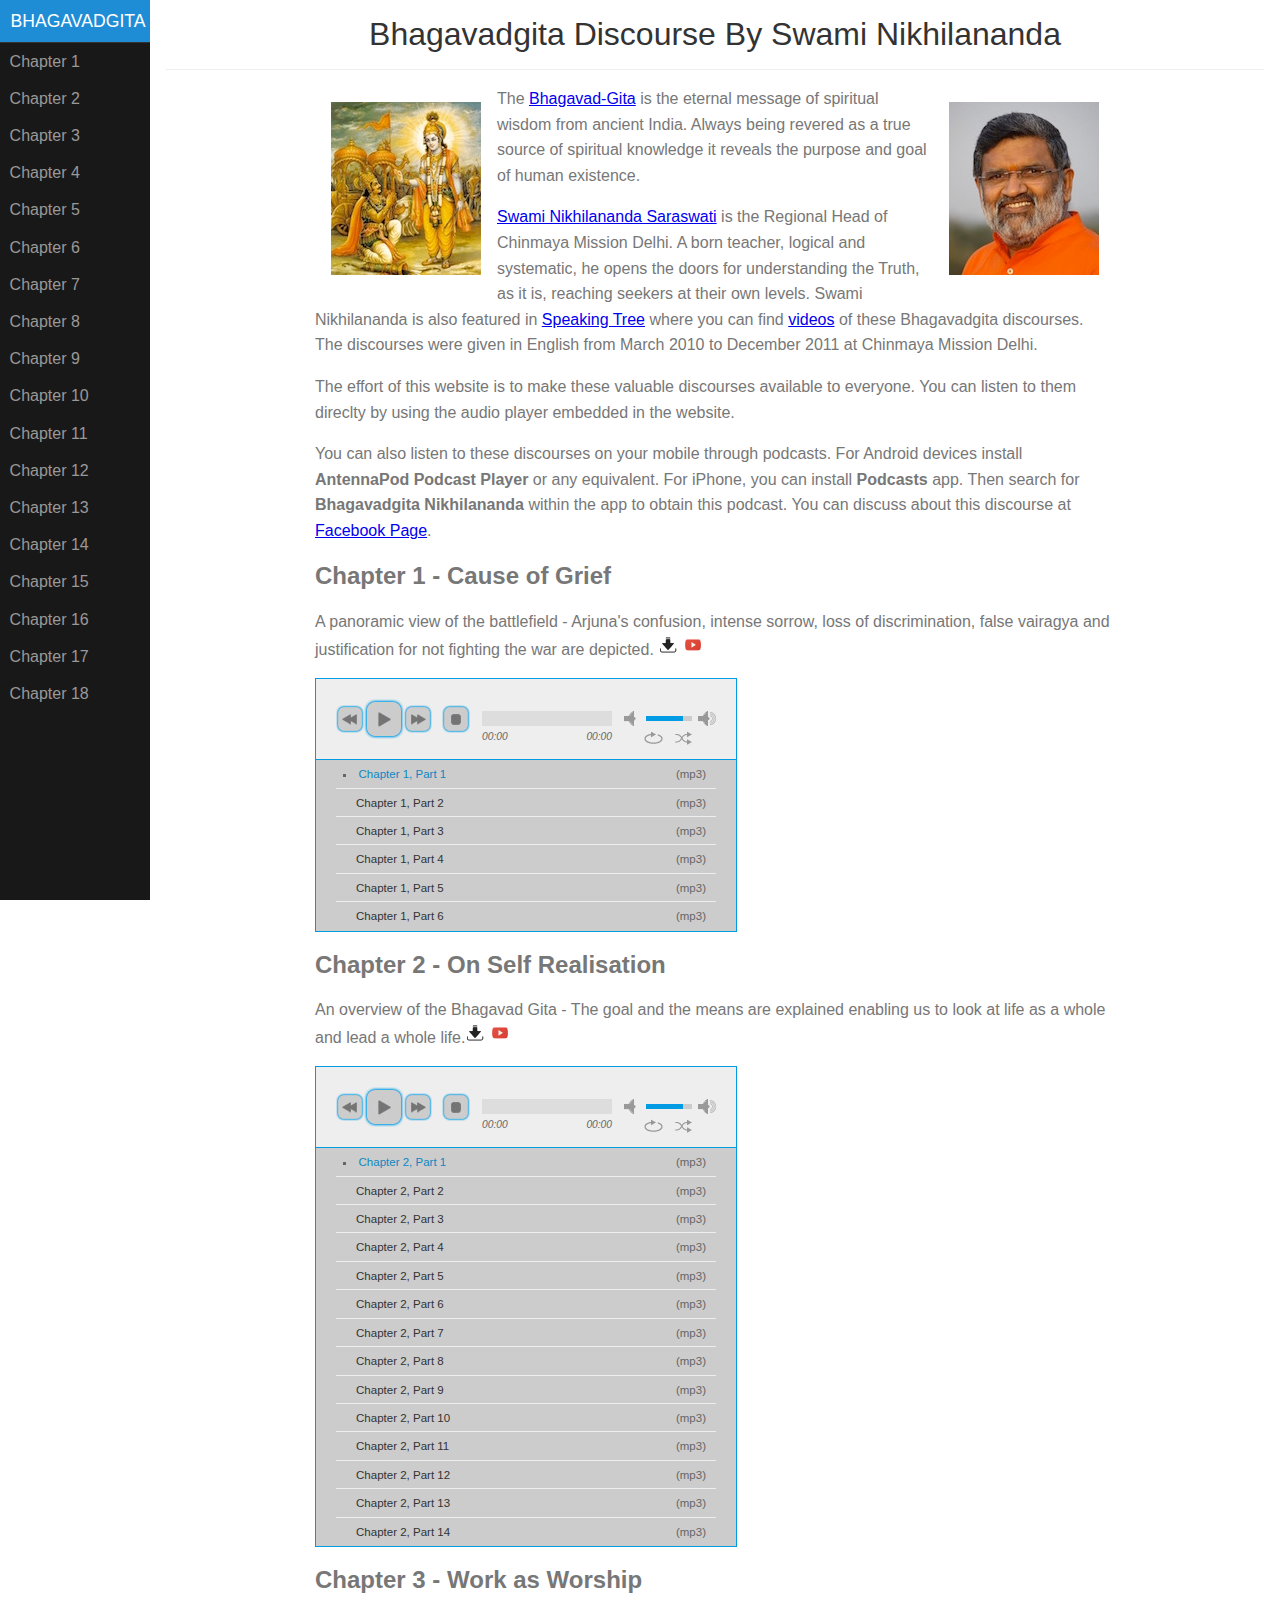
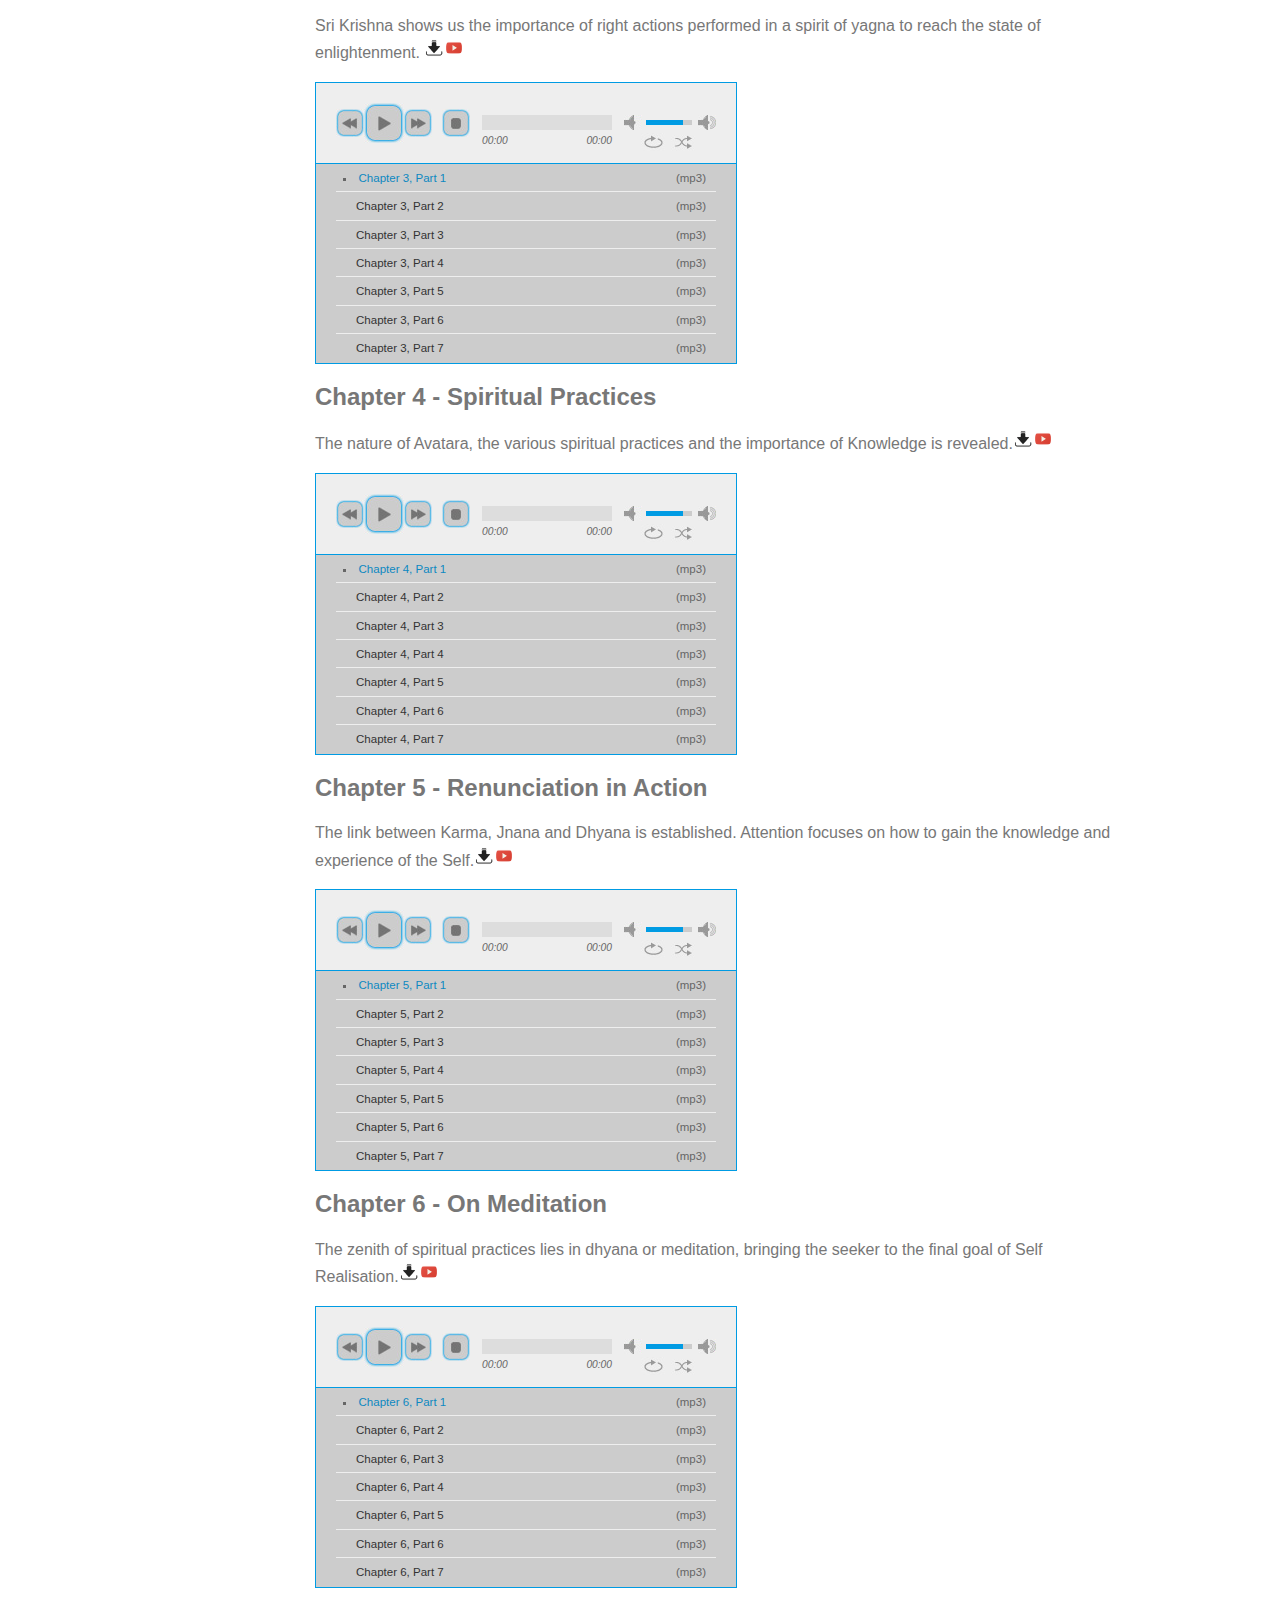
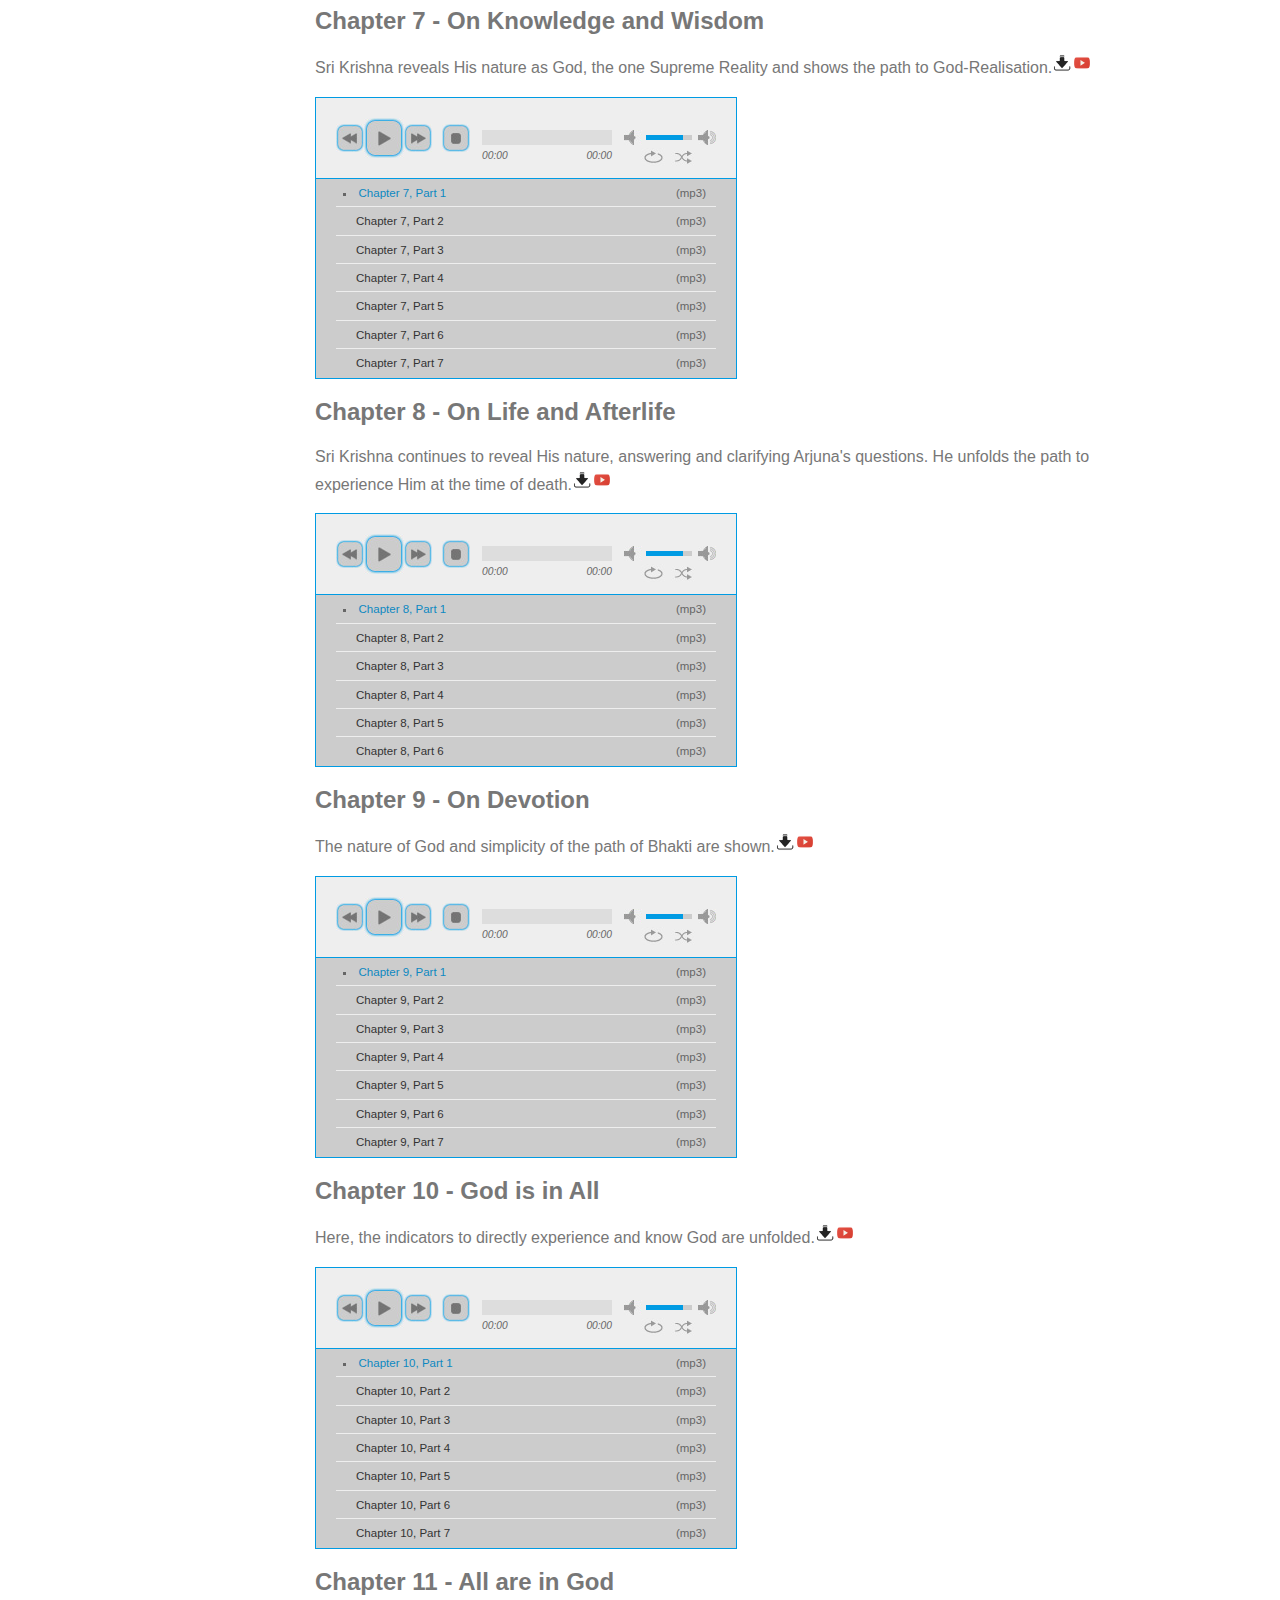
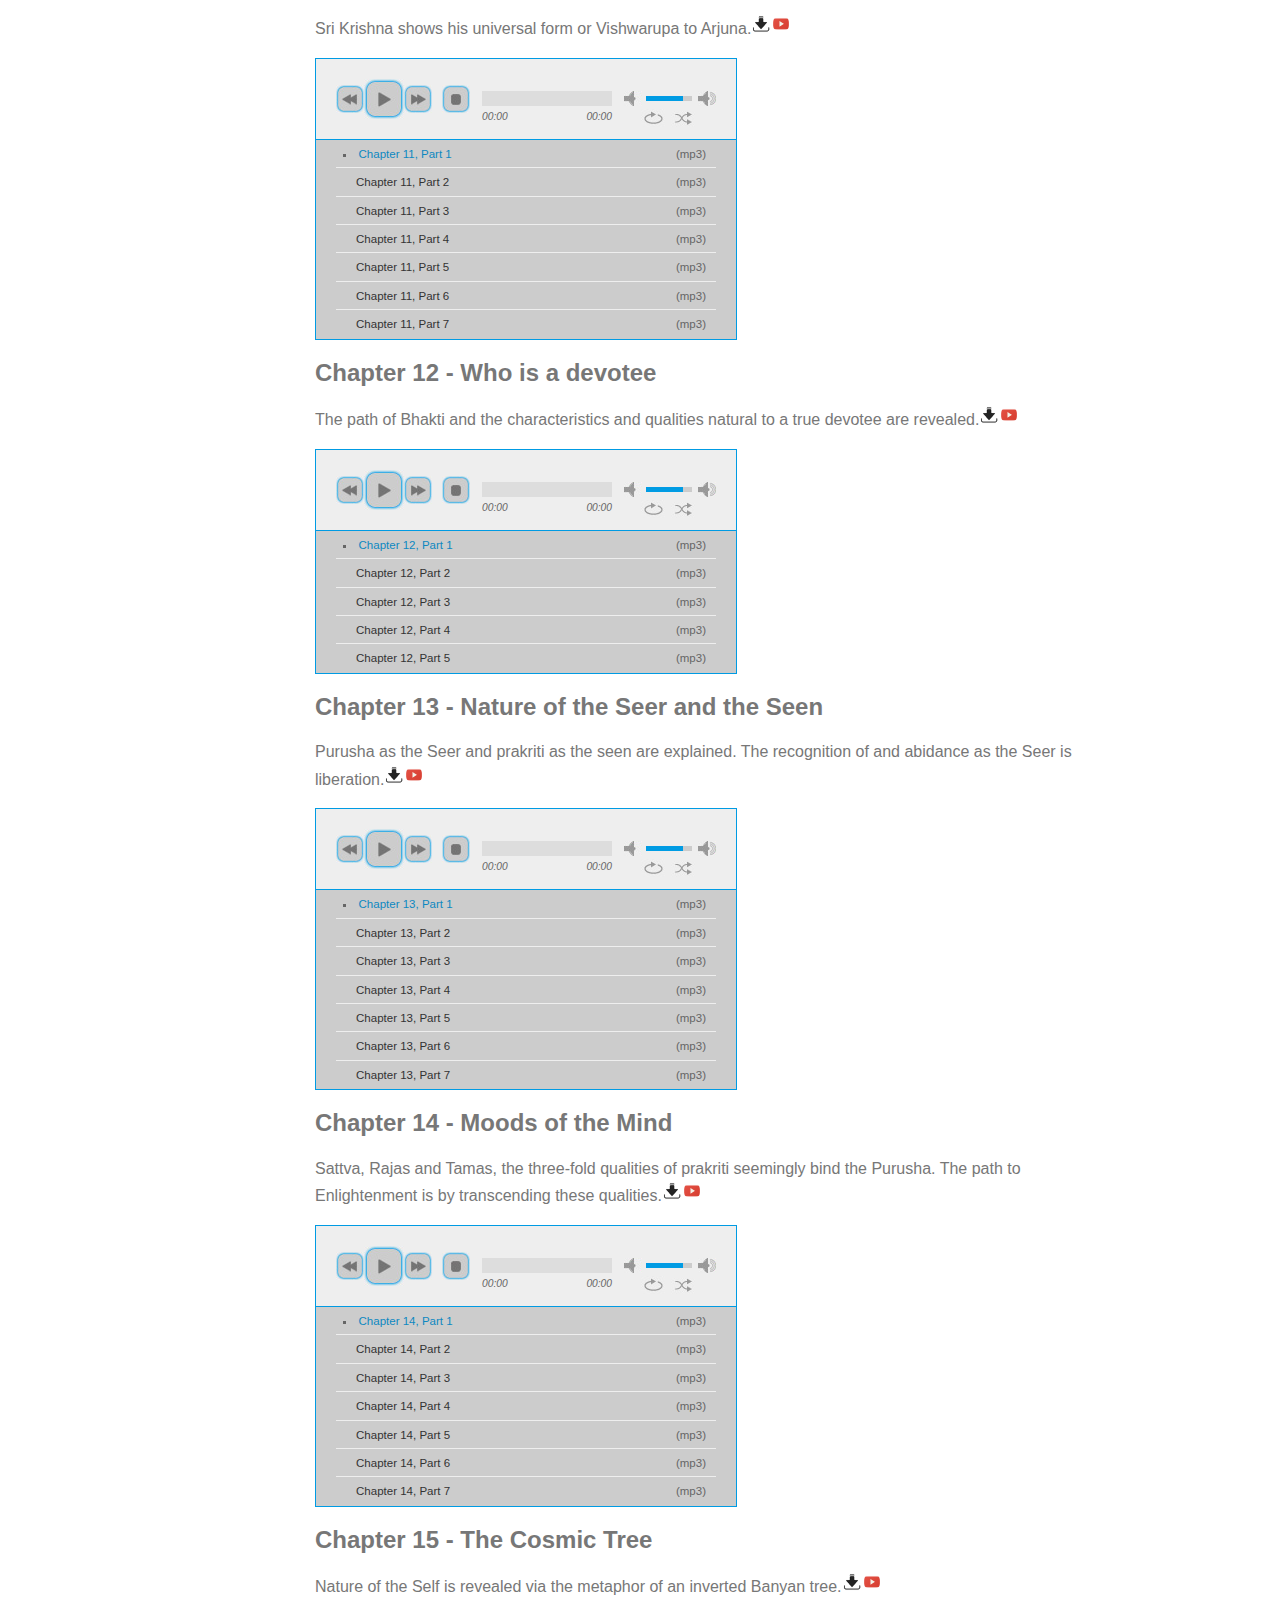
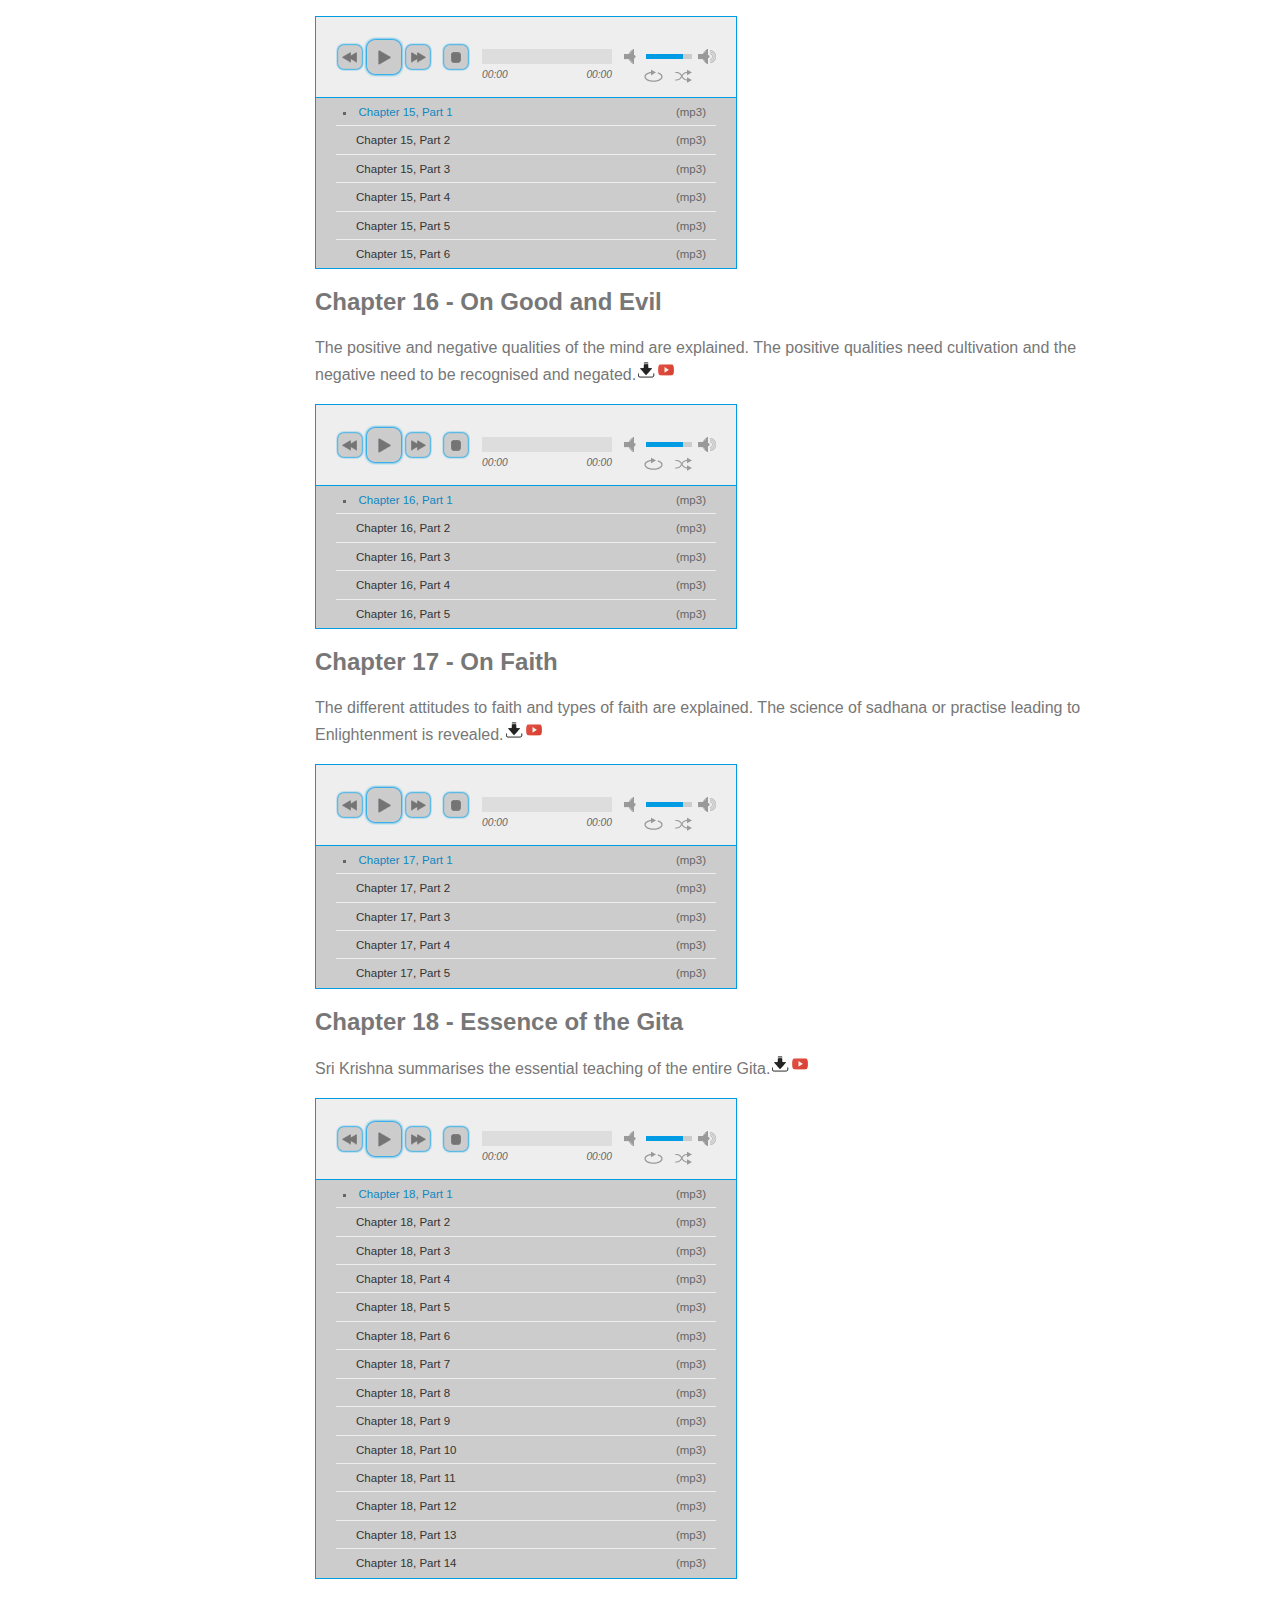
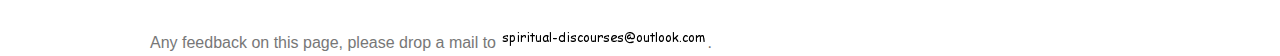
==== bhagavadgita/index.html @ 2cbe2c00 "Inidial commit" ====
<!doctype html>
<html lang="en">
<head>
    <meta charset="utf-8">
    <meta name="viewport" content="width=device-width, initial-scale=1.0">
    <meta name="description" content="Bhagavadgita audio discourses by Swami Nikhilananda.">
    <title>Bhagavadgita Discourse by Swami Nikhilananda</title>
    <link rel="stylesheet" href="/css/pure.min.css"/>
    <link rel="stylesheet" href="/css/style.css"/>
    <link href="/skins/blue.monday/css/jplayer.blue.monday.min.css" rel="stylesheet" type="text/css" />
    <script type="text/javascript" src="/js/jquery.min.js"></script>
    <script type="text/javascript" src="/js/jquery.jplayer.min.js"></script>
    <script type="text/javascript" src="/js/jplayer.playlist.min.js"></script>
    <script type="text/javascript">
        $(document).ready(function() {
            $.getJSON("playlist.json", function(playlists) {
                var playlistControls = $("#playlistControls").html();
                $("div.chapter").each(function() {
                    var id = $(this).attr("id");
                    var temp = $("<div/>");
                    $("<div/>", {
                        "id" : "jquery_jplayer_" + id,
                        "class" : "jp-jplayer"
                    }).appendTo(temp);
                    $("<div/>", {
                        "id" : "jp_container_" + id,
                        "class" : "jp-audio",
                        "role" : "application",
                        "aria-label" : "media player"
                    }).html(playlistControls).appendTo(temp);
                    $(this).append(temp.html());
                    var playerId = "#jquery_jplayer_" + id;
                    var containerId = "#jp_container_" + id;
                    var playlist = playlists[id];

                    new jPlayerPlaylist({
                        jPlayer : playerId,
                        cssSelectorAncestor : containerId
                    }, playlist, {
                        swfPath : "/js",
                        supplied : "mp3",
                        useStateClassSkin: true,
                        autoBlur: false,
                        smoothPlayBar: true,
                        keyEnabled: true,
                        preload : "none"
                    });
                });
            });
        });
    </script>
</head>
<body>
<div id="layout">
    <!-- Menu toggle -->
    <a href="#menu" id="menuLink" class="menu-link">
        <!-- Hamburger icon -->
        <span></span>
    </a>

    <div id="menu">
        <div class="pure-menu">
            <a class="pure-menu-heading" href="#">Bhagavadgita</a>

            <ul class="pure-menu-list">
                <li class="pure-menu-item"><a href="#chapter01" class="pure-menu-link">Chapter 1</a></li>
                <li class="pure-menu-item"><a href="#chapter02" class="pure-menu-link">Chapter 2</a></li>
                <li class="pure-menu-item"><a href="#chapter03" class="pure-menu-link">Chapter 3</a></li>
                <li class="pure-menu-item"><a href="#chapter04" class="pure-menu-link">Chapter 4</a></li>
                <li class="pure-menu-item"><a href="#chapter05" class="pure-menu-link">Chapter 5</a></li>
                <li class="pure-menu-item"><a href="#chapter06" class="pure-menu-link">Chapter 6</a></li>
                <li class="pure-menu-item"><a href="#chapter07" class="pure-menu-link">Chapter 7</a></li>
                <li class="pure-menu-item"><a href="#chapter08" class="pure-menu-link">Chapter 8</a></li>
                <li class="pure-menu-item"><a href="#chapter09" class="pure-menu-link">Chapter 9</a></li>
                <li class="pure-menu-item"><a href="#chapter10" class="pure-menu-link">Chapter 10</a></li>
                <li class="pure-menu-item"><a href="#chapter11" class="pure-menu-link">Chapter 11</a></li>
                <li class="pure-menu-item"><a href="#chapter12" class="pure-menu-link">Chapter 12</a></li>
                <li class="pure-menu-item"><a href="#chapter13" class="pure-menu-link">Chapter 13</a></li>
                <li class="pure-menu-item"><a href="#chapter14" class="pure-menu-link">Chapter 14</a></li>
                <li class="pure-menu-item"><a href="#chapter15" class="pure-menu-link">Chapter 15</a></li>
                <li class="pure-menu-item"><a href="#chapter16" class="pure-menu-link">Chapter 16</a></li>
                <li class="pure-menu-item"><a href="#chapter17" class="pure-menu-link">Chapter 17</a></li>
                <li class="pure-menu-item"><a href="#chapter18" class="pure-menu-link">Chapter 18</a></li>
            </ul>
        </div>
    </div>

    <div id="main">
        <div class="header">
            <h1>Bhagavadgita Discourse By Swami Nikhilananda</h1>
        </div>

        <div class="content">
            <img class="pure-img-responsive img-left" src="bhagavadgita.jpg" alt="Bhagavadgita Image"/>
            <img class="pure-img-responsive img-right" src="swami_nikhilananda.jpg" alt="Bhagavadgita Image"/>

            <p> The  <a href="http://en.wikipedia.org/wiki/Bhagavad_Gita">Bhagavad-Gita</a> is the eternal message of spiritual wisdom from ancient India. Always being revered as a true source of spiritual knowledge it reveals the purpose and goal of human existence.</p>

            <p><a href="http://www.chinmayamissiondelhi.org/acharya.asp">Swami Nikhilananda Saraswati</a> is the Regional Head of Chinmaya Mission Delhi. A born teacher, logical and systematic, he opens the doors for understanding the Truth, as it is, reaching seekers at their own levels. Swami Nikhilananda is also featured in <a href="http://www.speakingtree.in/swami.nikhilananda">Speaking Tree</a> where you can find <a href="http://www.speakingtree.in/swami.nikhilananda/videos">videos</a> of these Bhagavadgita discourses. The discourses were given in English from March 2010 to December 2011 at Chinmaya Mission Delhi.</p>

            <p>The effort of this website is to make these valuable discourses available to everyone. You can listen to them direclty by using the audio player embedded in the website.</p>

            <p>You can also listen to these discourses on your mobile through podcasts. For Android devices install <b>AntennaPod Podcast Player</b> or any equivalent. For iPhone, you can install <b>Podcasts</b> app. Then search for <b>Bhagavadgita Nikhilananda</b> within the app to obtain this podcast. You can discuss about this discourse at <a href="http://www.facebook.com/BhagavadgitaDiscourseBySwamiNikhilananda">Facebook Page</a>.</p>

            <div class="chapter" id="chapter01">
                <h2>Chapter 1 - Cause of Grief</h2>
                <p>
                A panoramic view of the battlefield - Arjuna's confusion, intense sorrow, loss of discrimination, false vairagya and justification for not fighting the war are depicted. <a href="chapter01.xml"><img src="/images/download.png" width="20" height="20" class="download" title="Download" alt="Download"/></a> <a href="http://www.youtube.com/playlist?list=PLIIfJ7lmq82bIEOP_eb7MuRvllgTMp2uC"><img src="/images/play.png" width="20" height="20" class="play" title="Video on YouTube" alt="YouTube"/></a>
                </p>
            </div>

            <div class="chapter"  id="chapter02">
                <h2>Chapter 2 - On Self Realisation</h2>
                <p>
                    An overview of the Bhagavad Gita - The goal and the means are explained enabling us to look at life as a whole and lead a whole life.<a href="chapter02.xml"><img src="/images/download.png" width="20" height="20" class="download" title="Download" alt="Download"/></a> <a href="http://www.youtube.com/watch?v=5cxJSziji0w&list=PLIIfJ7lmq82Z_x5QEoMLwn0skoDt-nreZ"><img src="/images/play.png" width="20" height="20" class="play" title="Video on YouTube" alt="YouTube"/></a>

                </p>
            </div>

            <div class="chapter"  id="chapter03">
                <h2>Chapter 3 - Work as Worship</h2>
                <p>
                    Sri Krishna shows us the importance of right actions performed in a spirit of yagna to reach the state of enlightenment. <a href="chapter03.xml"><img src="/images/download.png" width="20" height="20" class="download" title="Download" alt="Download"/></a><a href="http://www.youtube.com/playlist?list=PLIIfJ7lmq82aCp0qquaoOjWJHJyicc7vw"><img src="/images/play.png" width="20" height="20" class="play" title="Video on YouTube" alt="YouTube"/></a>
                </p>
            </div>

            <div class="chapter" id="chapter04">
                <h2>Chapter 4 - Spiritual Practices</h2>
                <p>
                    The nature of Avatara, the various spiritual practices and the importance of Knowledge is revealed.<a href="chapter04.xml"><img src="/images/download.png" width="20" height="20" class="download" title="Download" alt="Download"/></a><a href="http://www.youtube.com/playlist?list=PLIIfJ7lmq82Z7O3Jnip-EOt4WjkaJyfx9"><img src="/images/play.png" width="20" height="20" class="play" title="Video on YouTube" alt="YouTube"/></a>
                </p>
            </div>

            <div class="chapter" id="chapter05">
            <h2>Chapter 5 - Renunciation in Action</h2>

                <p>
                    The link between Karma, Jnana and Dhyana is established. Attention focuses on how to gain the knowledge and experience of the Self.<a href="chapter05.xml"><img src="/images/download.png" width="20" height="20" class="download" title="Download" alt="Download"/></a><a href="http://www.youtube.com/playlist?list=PLIIfJ7lmq82ZbN4tSEGTOJQhLlNEcFk1_"><img src="/images/play.png" width="20" height="20" class="play" title="Video on YouTube" alt="YouTube"/></a>
                </p>
            </div>

            <div class="chapter" id="chapter06">
            <h2>Chapter 6 - On Meditation</h2>

                <p>
                    The zenith of spiritual practices lies in dhyana or meditation, bringing the seeker to the final goal of Self Realisation.<a href="chapter06.xml"><img src="/images/download.png" width="20" height="20" class="download" title="Download" alt="Download"/></a><a href="http://www.youtube.com/playlist?list=PLIIfJ7lmq82Y6h4Ls_XCcQs6_DYUn7QsK"><img src="/images/play.png" width="20" height="20" class="play" title="Video on YouTube" alt="YouTube"/></a>
                </p>
            </div>

            <div class="chapter" id="chapter07">
            <h2>Chapter 7 - On Knowledge and Wisdom</h2>

                <p>
                    Sri Krishna reveals His nature as God, the one Supreme Reality and shows the path to God-Realisation.<a href="chapter07.xml"><img src="/images/download.png" width="20" height="20" class="download" title="Download" alt="Download"/></a><a href="http://www.youtube.com/playlist?list=PLIIfJ7lmq82adYqSzCF77rPTimkI1A_KU"><img src="/images/play.png" width="20" height="20" class="play" title="Video on YouTube" alt="YouTube"/></a>
                </p>
            </div>

            <div class="chapter" id="chapter08">
            <h2>Chapter 8 - On Life and Afterlife</h2>

                <p>
                    Sri Krishna continues to reveal His nature, answering and clarifying Arjuna's questions. He unfolds the path to experience Him at the time of death.<a href="chapter08.xml"><img src="/images/download.png" width="20" height="20" class="download" title="Download" alt="Download"/></a><a href="http://www.youtube.com/playlist?list=PLIIfJ7lmq82YihzGgCBc1CX7_TYxCyDZz"><img src="/images/play.png" width="20" height="20" class="play" title="Video on YouTube" alt="YouTube"/></a>

                </p>
            </div>

            <div class="chapter" id="chapter09">
            <h2>Chapter 9 - On Devotion</h2>

                <p>
                    The nature of God and simplicity of the path of Bhakti are shown.<a href="chapter09.xml"><img src="/images/download.png" width="20" height="20" class="download" title="Download" alt="Download"/></a><a href="http://www.youtube.com/playlist?list=PLIIfJ7lmq82YUiWKbFteqD7nk-Rqg29LL"><img src="/images/play.png" width="20" height="20" class="play" title="Video on YouTube" alt="YouTube"/></a>

                </p>
            </div>

            <div class="chapter" id="chapter10">
            <h2>Chapter 10 - God is in All</h2>

                <p>
                    Here, the indicators to directly experience and know God are unfolded.<a href="chapter10.xml"><img src="/images/download.png" width="20" height="20" class="download" title="Download" alt="Download"/></a><a href="http://www.youtube.com/playlist?list=PLIIfJ7lmq82Y6t8GbAadjYalziqELRvw_"><img src="/images/play.png" width="20" height="20" class="play" title="Video on YouTube" alt="YouTube"/></a>
                </p>
            </div>
            <div class="chapter" id="chapter11">
            <h2>Chapter 11 - All are in God</h2>

                <p>
                    Sri Krishna shows his universal form or Vishwarupa to Arjuna.<a href="chapter11.xml"><img src="/images/download.png" width="20" height="20" class="download" title="Download" alt="Download"/></a><a href="http://www.youtube.com/playlist?list=PLIIfJ7lmq82ZGlhWZdSwNsa3CDeFR7SBw"><img src="/images/play.png" width="20" height="20" class="play" title="Video on YouTube" alt="YouTube"/></a>
                </p>
            </div>

            <div class="chapter" id="chapter12">
            <h2>Chapter 12 - Who is a devotee</h2>

                <p>
                    The path of Bhakti and the characteristics and qualities natural to a true devotee are revealed.<a href="chapter12.xml"><img src="/images/download.png" width="20" height="20" class="download" title="Download" alt="Download"/></a><a href="http://www.youtube.com/playlist?list=PLIIfJ7lmq82YZJ753000SHmaYpGafVX3l"><img src="/images/play.png" width="20" height="20" class="play" title="Video on YouTube" alt="YouTube"/></a>
                </p>
            </div>

            <div class="chapter" id="chapter13">
            <h2>Chapter 13 - Nature of the Seer and the Seen</h2>

                <p>
                    Purusha as the Seer and prakriti as the seen are explained. The recognition of and abidance as the Seer is liberation.<a href="chapter13.xml"><img src="/images/download.png" width="20" height="20" class="download" title="Download" alt="Download"/></a><a href="http://www.youtube.com/playlist?list=PLIIfJ7lmq82bh93d30zxyGqF1FMSl095d"><img src="/images/play.png" width="20" height="20" class="play" title="Video on YouTube" alt="YouTube"/></a>
                </p>
            </div>

            <div class="chapter" id="chapter14">
            <h2>Chapter 14 - Moods of the Mind</h2>

                <p>
                    Sattva, Rajas and Tamas, the three-fold qualities of prakriti seemingly bind the Purusha. The path to Enlightenment is by transcending these qualities.<a href="chapter14.xml"><img src="/images/download.png" width="20" height="20" class="download" title="Download" alt="Download"/></a><a href="http://www.youtube.com/playlist?list=PLIIfJ7lmq82bW9CCdj5KKTMl61Fzfrm6V"><img src="/images/play.png" width="20" height="20" class="play" title="Video on YouTube" alt="YouTube"/></a>
                </p>
            </div>

            <div class="chapter" id="chapter15">
            <h2>Chapter 15 - The Cosmic Tree</h2>

                <p>
                    Nature of the Self is revealed via the metaphor of an inverted Banyan tree.<a href="chapter15.xml"><img src="/images/download.png" width="20" height="20" class="download" title="Download" alt="Download"/></a><a href="http://www.youtube.com/playlist?list=PLIIfJ7lmq82bnA9fuoRsSgvjSzjH0Ba0R"><img src="/images/play.png" width="20" height="20" class="play" title="Video on YouTube" alt="YouTube"/></a>
                </p>
            </div>

            <div class="chapter" id="chapter16">
            <h2>Chapter 16 - On Good and Evil</h2>

                <p>
                    The positive and negative qualities of the mind are explained. The positive qualities need cultivation and the negative need to be recognised and negated.<a href="chapter16.xml"><img src="/images/download.png" width="20" height="20" class="download" title="Download" alt="Download"/></a><a href="http://www.youtube.com/playlist?list=PLIIfJ7lmq82ZG3SvFIDCWOvISiR7z9Fwp"><img src="/images/play.png" width="20" height="20" class="play" title="Video on YouTube" alt="YouTube"/></a>
                </p>
            </div>

            <div class="chapter" id="chapter17">
            <h2>Chapter 17 - On Faith</h2>

                <p>
                    The different attitudes to faith and types of faith are explained. The science of sadhana or practise leading to Enlightenment is revealed.<a href="chapter17.xml"><img src="/images/download.png" width="20" height="20" class="download" title="Download" alt="Download"/></a><a href="http://www.youtube.com/playlist?list=PLIIfJ7lmq82Yz-Kz0J4v9V9AXo5DHgbLV"><img src="/images/play.png" width="20" height="20" class="play" title="Video on YouTube" alt="YouTube"/></a>
                </p>
            </div>

            <div class="chapter" id="chapter18">
            <h2>Chapter 18 - Essence of the Gita</h2>

                <p>
                    Sri Krishna summarises the essential teaching of the entire Gita.<a href="chapter18.xml"><img src="/images/download.png" width="20" height="20" class="download" title="Download" alt="Download"/></a><a href="http://www.youtube.com/playlist?list=PLIIfJ7lmq82ZEQD4pvCTwT8wSUouVO2EM"><img src="/images/play.png" width="20" height="20" class="play" title="Video on YouTube" alt="YouTube"/></a>
                </p>
            </div>
        </div>
    </div>
    <p style="clear:both;"> Any feedback on this page, please drop a mail to <img src="/images/emailid.png"/>.</p>
</div>
<div id="playlistControls" style="display:none;">
    <div class="jp-type-playlist">
        <div class="jp-gui jp-interface">
            <div class="jp-controls">
                <button class="jp-previous" role="button" tabindex="0">previous</button>
                <button class="jp-play" role="button" tabindex="0">play</button>
                <button class="jp-next" role="button" tabindex="0">next</button>
                <button class="jp-stop" role="button" tabindex="0">stop</button>
            </div>
            <div class="jp-progress">
                <div class="jp-seek-bar">
                    <div class="jp-play-bar"></div>
                </div>
            </div>
            <div class="jp-volume-controls">
                <button class="jp-mute" role="button" tabindex="0">mute</button>
                <button class="jp-volume-max" role="button" tabindex="0">max volume</button>
                <div class="jp-volume-bar">
                    <div class="jp-volume-bar-value"></div>
                </div>
            </div>
            <div class="jp-time-holder">
                <div class="jp-current-time" role="timer" aria-label="time">&nbsp;</div>
                <div class="jp-duration" role="timer" aria-label="duration">&nbsp;</div>
            </div>
            <div class="jp-toggles">
                <button class="jp-repeat" role="button" tabindex="0">repeat</button>
                <button class="jp-shuffle" role="button" tabindex="0">shuffle</button>
            </div>
        </div>
        <div class="jp-playlist">
            <ul>
                <li>&nbsp;</li>
            </ul>
        </div>
        <div class="jp-no-solution">
            <span>Update Required</span>
            To play the media you will need to either update your browser to a recent version or update your <a href="http://get.adobe.com/flashplayer/" target="_blank">Flash plugin</a>.
        </div>
    </div>
</div>

<script type="text/javascript">
    var _gaq = _gaq || [];
    _gaq.push(['_setAccount', 'UA-40488171-1']);
    _gaq.push(['_trackPageview']);

    (function() {
        var ga = document.createElement('script');
        ga.type = 'text/javascript';
        ga.async = true;
        ga.src = ('https:' == document.location.protocol ? 'https://ssl' : 'http://www') + '.google-analytics.com/ga.js';
        var s = document.getElementsByTagName('script')[0];
        s.parentNode.insertBefore(ga, s);
    })();

</script>
<script src="/js/ui.js"></script>
</body>
</html>
---- css/pure.min.css ----
/*!
Pure v0.6.0
Copyright 2014 Yahoo! Inc. All rights reserved.
Licensed under the BSD License.
https://github.com/yahoo/pure/blob/master/LICENSE.md
*/
/*!
normalize.css v^3.0 | MIT License | git.io/normalize
Copyright (c) Nicolas Gallagher and Jonathan Neal
*/
/*! normalize.css v3.0.2 | MIT License | git.io/normalize */html{font-family:sans-serif;-ms-text-size-adjust:100%;-webkit-text-size-adjust:100%}body{margin:0}article,aside,details,figcaption,figure,footer,header,hgroup,main,menu,nav,section,summary{display:block}audio,canvas,progress,video{display:inline-block;vertical-align:baseline}audio:not([controls]){display:none;height:0}[hidden],template{display:none}a{background-color:transparent}a:active,a:hover{outline:0}abbr[title]{border-bottom:1px dotted}b,strong{font-weight:700}dfn{font-style:italic}h1{font-size:2em;margin:.67em 0}mark{background:#ff0;color:#000}small{font-size:80%}sub,sup{font-size:75%;line-height:0;position:relative;vertical-align:baseline}sup{top:-.5em}sub{bottom:-.25em}img{border:0}svg:not(:root){overflow:hidden}figure{margin:1em 40px}hr{-moz-box-sizing:content-box;box-sizing:content-box;height:0}pre{overflow:auto}code,kbd,pre,samp{font-family:monospace,monospace;font-size:1em}button,input,optgroup,select,textarea{color:inherit;font:inherit;margin:0}button{overflow:visible}button,select{text-transform:none}button,html input[type=button],input[type=reset],input[type=submit]{-webkit-appearance:button;cursor:pointer}button[disabled],html input[disabled]{cursor:default}button::-moz-focus-inner,input::-moz-focus-inner{border:0;padding:0}input{line-height:normal}input[type=checkbox],input[type=radio]{box-sizing:border-box;padding:0}input[type=number]::-webkit-inner-spin-button,input[type=number]::-webkit-outer-spin-button{height:auto}input[type=search]{-webkit-appearance:textfield;-moz-box-sizing:content-box;-webkit-box-sizing:content-box;box-sizing:content-box}input[type=search]::-webkit-search-cancel-button,input[type=search]::-webkit-search-decoration{-webkit-appearance:none}fieldset{border:1px solid silver;margin:0 2px;padding:.35em .625em .75em}legend{border:0;padding:0}textarea{overflow:auto}optgroup{font-weight:700}table{border-collapse:collapse;border-spacing:0}td,th{padding:0}.hidden,[hidden]{display:none!important}.pure-img{max-width:100%;height:auto;display:block}.pure-g{letter-spacing:-.31em;*letter-spacing:normal;*word-spacing:-.43em;text-rendering:optimizespeed;font-family:FreeSans,Arimo,"Droid Sans",Helvetica,Arial,sans-serif;display:-webkit-flex;-webkit-flex-flow:row wrap;display:-ms-flexbox;-ms-flex-flow:row wrap;-ms-align-content:flex-start;-webkit-align-content:flex-start;align-content:flex-start}.opera-only :-o-prefocus,.pure-g{word-spacing:-.43em}.pure-u{display:inline-block;*display:inline;zoom:1;letter-spacing:normal;word-spacing:normal;vertical-align:top;text-rendering:auto}.pure-g [class *="pure-u"]{font-family:sans-serif}.pure-u-1,.pure-u-1-1,.pure-u-1-2,.pure-u-1-3,.pure-u-2-3,.pure-u-1-4,.pure-u-3-4,.pure-u-1-5,.pure-u-2-5,.pure-u-3-5,.pure-u-4-5,.pure-u-5-5,.pure-u-1-6,.pure-u-5-6,.pure-u-1-8,.pure-u-3-8,.pure-u-5-8,.pure-u-7-8,.pure-u-1-12,.pure-u-5-12,.pure-u-7-12,.pure-u-11-12,.pure-u-1-24,.pure-u-2-24,.pure-u-3-24,.pure-u-4-24,.pure-u-5-24,.pure-u-6-24,.pure-u-7-24,.pure-u-8-24,.pure-u-9-24,.pure-u-10-24,.pure-u-11-24,.pure-u-12-24,.pure-u-13-24,.pure-u-14-24,.pure-u-15-24,.pure-u-16-24,.pure-u-17-24,.pure-u-18-24,.pure-u-19-24,.pure-u-20-24,.pure-u-21-24,.pure-u-22-24,.pure-u-23-24,.pure-u-24-24{display:inline-block;*display:inline;zoom:1;letter-spacing:normal;word-spacing:normal;vertical-align:top;text-rendering:auto}.pure-u-1-24{width:4.1667%;*width:4.1357%}.pure-u-1-12,.pure-u-2-24{width:8.3333%;*width:8.3023%}.pure-u-1-8,.pure-u-3-24{width:12.5%;*width:12.469%}.pure-u-1-6,.pure-u-4-24{width:16.6667%;*width:16.6357%}.pure-u-1-5{width:20%;*width:19.969%}.pure-u-5-24{width:20.8333%;*width:20.8023%}.pure-u-1-4,.pure-u-6-24{width:25%;*width:24.969%}.pure-u-7-24{width:29.1667%;*width:29.1357%}.pure-u-1-3,.pure-u-8-24{width:33.3333%;*width:33.3023%}.pure-u-3-8,.pure-u-9-24{width:37.5%;*width:37.469%}.pure-u-2-5{width:40%;*width:39.969%}.pure-u-5-12,.pure-u-10-24{width:41.6667%;*width:41.6357%}.pure-u-11-24{width:45.8333%;*width:45.8023%}.pure-u-1-2,.pure-u-12-24{width:50%;*width:49.969%}.pure-u-13-24{width:54.1667%;*width:54.1357%}.pure-u-7-12,.pure-u-14-24{width:58.3333%;*width:58.3023%}.pure-u-3-5{width:60%;*width:59.969%}.pure-u-5-8,.pure-u-15-24{width:62.5%;*width:62.469%}.pure-u-2-3,.pure-u-16-24{width:66.6667%;*width:66.6357%}.pure-u-17-24{width:70.8333%;*width:70.8023%}.pure-u-3-4,.pure-u-18-24{width:75%;*width:74.969%}.pure-u-19-24{width:79.1667%;*width:79.1357%}.pure-u-4-5{width:80%;*width:79.969%}.pure-u-5-6,.pure-u-20-24{width:83.3333%;*width:83.3023%}.pure-u-7-8,.pure-u-21-24{width:87.5%;*width:87.469%}.pure-u-11-12,.pure-u-22-24{width:91.6667%;*width:91.6357%}.pure-u-23-24{width:95.8333%;*width:95.8023%}.pure-u-1,.pure-u-1-1,.pure-u-5-5,.pure-u-24-24{width:100%}.pure-button{display:inline-block;zoom:1;line-height:normal;white-space:nowrap;vertical-align:middle;text-align:center;cursor:pointer;-webkit-user-drag:none;-webkit-user-select:none;-moz-user-select:none;-ms-user-select:none;user-select:none;-webkit-box-sizing:border-box;-moz-box-sizing:border-box;box-sizing:border-box}.pure-button::-moz-focus-inner{padding:0;border:0}.pure-button{font-family:inherit;font-size:100%;padding:.5em 1em;color:#444;color:rgba(0,0,0,.8);border:1px solid #999;border:0 rgba(0,0,0,0);background-color:#E6E6E6;text-decoration:none;border-radius:2px}.pure-button-hover,.pure-button:hover,.pure-button:focus{filter:progid:DXImageTransform.Microsoft.gradient(startColorstr='#00000000', endColorstr='#1a000000', GradientType=0);background-image:-webkit-gradient(linear,0 0,0 100%,from(transparent),color-stop(40%,rgba(0,0,0,.05)),to(rgba(0,0,0,.1)));background-image:-webkit-linear-gradient(transparent,rgba(0,0,0,.05) 40%,rgba(0,0,0,.1));background-image:-moz-linear-gradient(top,rgba(0,0,0,.05) 0,rgba(0,0,0,.1));background-image:-o-linear-gradient(transparent,rgba(0,0,0,.05) 40%,rgba(0,0,0,.1));background-image:linear-gradient(transparent,rgba(0,0,0,.05) 40%,rgba(0,0,0,.1))}.pure-button:focus{outline:0}.pure-button-active,.pure-button:active{box-shadow:0 0 0 1px rgba(0,0,0,.15) inset,0 0 6px rgba(0,0,0,.2) inset;border-color:#000\9}.pure-button[disabled],.pure-button-disabled,.pure-button-disabled:hover,.pure-button-disabled:focus,.pure-button-disabled:active{border:0;background-image:none;filter:progid:DXImageTransform.Microsoft.gradient(enabled=false);filter:alpha(opacity=40);-khtml-opacity:.4;-moz-opacity:.4;opacity:.4;cursor:not-allowed;box-shadow:none}.pure-button-hidden{display:none}.pure-button::-moz-focus-inner{padding:0;border:0}.pure-button-primary,.pure-button-selected,a.pure-button-primary,a.pure-button-selected{background-color:#0078e7;color:#fff}.pure-form input[type=text],.pure-form input[type=password],.pure-form input[type=email],.pure-form input[type=url],.pure-form input[type=date],.pure-form input[type=month],.pure-form input[type=time],.pure-form input[type=datetime],.pure-form input[type=datetime-local],.pure-form input[type=week],.pure-form input[type=number],.pure-form input[type=search],.pure-form input[type=tel],.pure-form input[type=color],.pure-form select,.pure-form textarea{padding:.5em .6em;display:inline-block;border:1px solid #ccc;box-shadow:inset 0 1px 3px #ddd;border-radius:4px;vertical-align:middle;-webkit-box-sizing:border-box;-moz-box-sizing:border-box;box-sizing:border-box}.pure-form input:not([type]){padding:.5em .6em;display:inline-block;border:1px solid #ccc;box-shadow:inset 0 1px 3px #ddd;border-radius:4px;-webkit-box-sizing:border-box;-moz-box-sizing:border-box;box-sizing:border-box}.pure-form input[type=color]{padding:.2em .5em}.pure-form input[type=text]:focus,.pure-form input[type=password]:focus,.pure-form input[type=email]:focus,.pure-form input[type=url]:focus,.pure-form input[type=date]:focus,.pure-form input[type=month]:focus,.pure-form input[type=time]:focus,.pure-form input[type=datetime]:focus,.pure-form input[type=datetime-local]:focus,.pure-form input[type=week]:focus,.pure-form input[type=number]:focus,.pure-form input[type=search]:focus,.pure-form input[type=tel]:focus,.pure-form input[type=color]:focus,.pure-form select:focus,.pure-form textarea:focus{outline:0;border-color:#129FEA}.pure-form input:not([type]):focus{outline:0;border-color:#129FEA}.pure-form input[type=file]:focus,.pure-form input[type=radio]:focus,.pure-form input[type=checkbox]:focus{outline:thin solid #129FEA;outline:1px auto #129FEA}.pure-form .pure-checkbox,.pure-form .pure-radio{margin:.5em 0;display:block}.pure-form input[type=text][disabled],.pure-form input[type=password][disabled],.pure-form input[type=email][disabled],.pure-form input[type=url][disabled],.pure-form input[type=date][disabled],.pure-form input[type=month][disabled],.pure-form input[type=time][disabled],.pure-form input[type=datetime][disabled],.pure-form input[type=datetime-local][disabled],.pure-form input[type=week][disabled],.pure-form input[type=number][disabled],.pure-form input[type=search][disabled],.pure-form input[type=tel][disabled],.pure-form input[type=color][disabled],.pure-form select[disabled],.pure-form textarea[disabled]{cursor:not-allowed;background-color:#eaeded;color:#cad2d3}.pure-form input:not([type])[disabled]{cursor:not-allowed;background-color:#eaeded;color:#cad2d3}.pure-form input[readonly],.pure-form select[readonly],.pure-form textarea[readonly]{background-color:#eee;color:#777;border-color:#ccc}.pure-form input:focus:invalid,.pure-form textarea:focus:invalid,.pure-form select:focus:invalid{color:#b94a48;border-color:#e9322d}.pure-form input[type=file]:focus:invalid:focus,.pure-form input[type=radio]:focus:invalid:focus,.pure-form input[type=checkbox]:focus:invalid:focus{outline-color:#e9322d}.pure-form select{height:2.25em;border:1px solid #ccc;background-color:#fff}.pure-form select[multiple]{height:auto}.pure-form label{margin:.5em 0 .2em}.pure-form fieldset{margin:0;padding:.35em 0 .75em;border:0}.pure-form legend{display:block;width:100%;padding:.3em 0;margin-bottom:.3em;color:#333;border-bottom:1px solid #e5e5e5}.pure-form-stacked input[type=text],.pure-form-stacked input[type=password],.pure-form-stacked input[type=email],.pure-form-stacked input[type=url],.pure-form-stacked input[type=date],.pure-form-stacked input[type=month],.pure-form-stacked input[type=time],.pure-form-stacked input[type=datetime],.pure-form-stacked input[type=datetime-local],.pure-form-stacked input[type=week],.pure-form-stacked input[type=number],.pure-form-stacked input[type=search],.pure-form-stacked input[type=tel],.pure-form-stacked input[type=color],.pure-form-stacked input[type=file],.pure-form-stacked select,.pure-form-stacked label,.pure-form-stacked textarea{display:block;margin:.25em 0}.pure-form-stacked input:not([type]){display:block;margin:.25em 0}.pure-form-aligned input,.pure-form-aligned textarea,.pure-form-aligned select,.pure-form-aligned .pure-help-inline,.pure-form-message-inline{display:inline-block;*display:inline;*zoom:1;vertical-align:middle}.pure-form-aligned textarea{vertical-align:top}.pure-form-aligned .pure-control-group{margin-bottom:.5em}.pure-form-aligned .pure-control-group label{text-align:right;display:inline-block;vertical-align:middle;width:10em;margin:0 1em 0 0}.pure-form-aligned .pure-controls{margin:1.5em 0 0 11em}.pure-form input.pure-input-rounded,.pure-form .pure-input-rounded{border-radius:2em;padding:.5em 1em}.pure-form .pure-group fieldset{margin-bottom:10px}.pure-form .pure-group input,.pure-form .pure-group textarea{display:block;padding:10px;margin:0 0 -1px;border-radius:0;position:relative;top:-1px}.pure-form .pure-group input:focus,.pure-form .pure-group textarea:focus{z-index:3}.pure-form .pure-group input:first-child,.pure-form .pure-group textarea:first-child{top:1px;border-radius:4px 4px 0 0;margin:0}.pure-form .pure-group input:first-child:last-child,.pure-form .pure-group textarea:first-child:last-child{top:1px;border-radius:4px;margin:0}.pure-form .pure-group input:last-child,.pure-form .pure-group textarea:last-child{top:-2px;border-radius:0 0 4px 4px;margin:0}.pure-form .pure-group button{margin:.35em 0}.pure-form .pure-input-1{width:100%}.pure-form .pure-input-2-3{width:66%}.pure-form .pure-input-1-2{width:50%}.pure-form .pure-input-1-3{width:33%}.pure-form .pure-input-1-4{width:25%}.pure-form .pure-help-inline,.pure-form-message-inline{display:inline-block;padding-left:.3em;color:#666;vertical-align:middle;font-size:.875em}.pure-form-message{display:block;color:#666;font-size:.875em}@media only screen and (max-width :480px){.pure-form button[type=submit]{margin:.7em 0 0}.pure-form input:not([type]),.pure-form input[type=text],.pure-form input[type=password],.pure-form input[type=email],.pure-form input[type=url],.pure-form input[type=date],.pure-form input[type=month],.pure-form input[type=time],.pure-form input[type=datetime],.pure-form input[type=datetime-local],.pure-form input[type=week],.pure-form input[type=number],.pure-form input[type=search],.pure-form input[type=tel],.pure-form input[type=color],.pure-form label{margin-bottom:.3em;display:block}.pure-group input:not([type]),.pure-group input[type=text],.pure-group input[type=password],.pure-group input[type=email],.pure-group input[type=url],.pure-group input[type=date],.pure-group input[type=month],.pure-group input[type=time],.pure-group input[type=datetime],.pure-group input[type=datetime-local],.pure-group input[type=week],.pure-group input[type=number],.pure-group input[type=search],.pure-group input[type=tel],.pure-group input[type=color]{margin-bottom:0}.pure-form-aligned .pure-control-group label{margin-bottom:.3em;text-align:left;display:block;width:100%}.pure-form-aligned .pure-controls{margin:1.5em 0 0}.pure-form .pure-help-inline,.pure-form-message-inline,.pure-form-message{display:block;font-size:.75em;padding:.2em 0 .8em}}.pure-menu{-webkit-box-sizing:border-box;-moz-box-sizing:border-box;box-sizing:border-box}.pure-menu-fixed{position:fixed;left:0;top:0;z-index:3}.pure-menu-list,.pure-menu-item{position:relative}.pure-menu-list{list-style:none;margin:0;padding:0}.pure-menu-item{padding:0;margin:0;height:100%}.pure-menu-link,.pure-menu-heading{display:block;text-decoration:none;white-space:nowrap}.pure-menu-horizontal{width:100%;white-space:nowrap}.pure-menu-horizontal .pure-menu-list{display:inline-block}.pure-menu-horizontal .pure-menu-item,.pure-menu-horizontal .pure-menu-heading,.pure-menu-horizontal .pure-menu-separator{display:inline-block;*display:inline;zoom:1;vertical-align:middle}.pure-menu-item .pure-menu-item{display:block}.pure-menu-children{display:none;position:absolute;left:100%;top:0;margin:0;padding:0;z-index:3}.pure-menu-horizontal .pure-menu-children{left:0;top:auto;width:inherit}.pure-menu-allow-hover:hover>.pure-menu-children,.pure-menu-active>.pure-menu-children{display:block;position:absolute}.pure-menu-has-children>.pure-menu-link:after{padding-left:.5em;content:"\25B8";font-size:small}.pure-menu-horizontal .pure-menu-has-children>.pure-menu-link:after{content:"\25BE"}.pure-menu-scrollable{overflow-y:scroll;overflow-x:hidden}.pure-menu-scrollable .pure-menu-list{display:block}.pure-menu-horizontal.pure-menu-scrollable .pure-menu-list{display:inline-block}.pure-menu-horizontal.pure-menu-scrollable{white-space:nowrap;overflow-y:hidden;overflow-x:auto;-ms-overflow-style:none;-webkit-overflow-scrolling:touch;padding:.5em 0}.pure-menu-horizontal.pure-menu-scrollable::-webkit-scrollbar{display:none}.pure-menu-separator{background-color:#ccc;height:1px;margin:.3em 0}.pure-menu-horizontal .pure-menu-separator{width:1px;height:1.3em;margin:0 .3em}.pure-menu-heading{text-transform:uppercase;color:#565d64}.pure-menu-link{color:#777}.pure-menu-children{background-color:#fff}.pure-menu-link,.pure-menu-disabled,.pure-menu-heading{padding:.5em 1em}.pure-menu-disabled{opacity:.5}.pure-menu-disabled .pure-menu-link:hover{background-color:transparent}.pure-menu-active>.pure-menu-link,.pure-menu-link:hover,.pure-menu-link:focus{background-color:#eee}.pure-menu-selected .pure-menu-link,.pure-menu-selected .pure-menu-link:visited{color:#000}.pure-table{border-collapse:collapse;border-spacing:0;empty-cells:show;border:1px solid #cbcbcb}.pure-table caption{color:#000;font:italic 85%/1 arial,sans-serif;padding:1em 0;text-align:center}.pure-table td,.pure-table th{border-left:1px solid #cbcbcb;border-width:0 0 0 1px;font-size:inherit;margin:0;overflow:visible;padding:.5em 1em}.pure-table td:first-child,.pure-table th:first-child{border-left-width:0}.pure-table thead{background-color:#e0e0e0;color:#000;text-align:left;vertical-align:bottom}.pure-table td{background-color:transparent}.pure-table-odd td{background-color:#f2f2f2}.pure-table-striped tr:nth-child(2n-1) td{background-color:#f2f2f2}.pure-table-bordered td{border-bottom:1px solid #cbcbcb}.pure-table-bordered tbody>tr:last-child>td{border-bottom-width:0}.pure-table-horizontal td,.pure-table-horizontal th{border-width:0 0 1px;border-bottom:1px solid #cbcbcb}.pure-table-horizontal tbody>tr:last-child>td{border-bottom-width:0}
---- css/style.css ----
body {
    color: #777;
}


.pure-img-responsive {
    max-width: 100%;
    height: auto;
}

/*
Add transition to containers so they can push in and out.
*/
#layout,
#menu,
.menu-link {
    -webkit-transition: all 0.2s ease-out;
    -moz-transition: all 0.2s ease-out;
    -ms-transition: all 0.2s ease-out;
    -o-transition: all 0.2s ease-out;
    transition: all 0.2s ease-out;
}

/*
This is the parent `<div>` that contains the menu and the content area.
*/
#layout {
    position: relative;
    padding-left: 0;
}
    #layout.active #menu {
        left: 150px;
        width: 150px;
    }

    #layout.active .menu-link {
        left: 150px;
    }
/*
The content `<div>` is where all your content goes.
*/
.content {
    margin: 0 auto;
    padding: 0 2em;
    max-width: 800px;
    margin-bottom: 50px;
    line-height: 1.6em;
}

.header {
     color: #333;
     text-align: center;
     border-bottom: 1px solid #eee;
     margin: 1em;
 }
 .header h1 {
    font-size: 200%;
    font-weight: 100;
    margin: 0.5em;
}

img.img-left{
    float:left;
    padding: 1em;
}
img.img-right{
    float: right;
    padding: 1em;
}
.content-subhead {
    margin: 50px 0 20px 0;
    font-weight: 300;
    color: #888;
}



/*
The `#menu` `<div>` is the parent `<div>` that contains the `.pure-menu` that
appears on the left side of the page.
*/

#menu {
    margin-left: -150px; /* "#menu" width */
    width: 150px;
    position: fixed;
    top: 0;
    left: 0;
    bottom: 0;
    z-index: 1000; /* so the menu or its navicon stays above all content */
    background: #191818;
    overflow-y: auto;
    -webkit-overflow-scrolling: touch;
}
    /*
    All anchors inside the menu should be styled like this.
    */
    #menu a {
        color: #999;
        border: none;
        padding: 0.6em 0 0.6em 0.6em;
    }

    /*
    Remove all background/borders, since we are applying them to #menu.
    */
     #menu .pure-menu,
     #menu .pure-menu ul {
        border: none;
        background: transparent;
    }

    /*
    Add that light border to separate items into groups.
    */
    #menu .pure-menu ul,
    #menu .pure-menu .menu-item-divided {
        border-top: 1px solid #333;
    }
        /*
        Change color of the anchor links on hover/focus.
        */
        #menu .pure-menu li a:hover,
        #menu .pure-menu li a:focus {
            background: #333;
        }

    /*
    This styles the selected menu item `<li>`.
    */
    #menu .pure-menu-selected,
    #menu .pure-menu-heading {
        background: #1f8dd6;
    }
        /*
        This styles a link within a selected menu item `<li>`.
        */
        #menu .pure-menu-selected a {
            color: #fff;
        }

    /*
    This styles the menu heading.
    */
    #menu .pure-menu-heading {
        font-size: 110%;
        color: #fff;
        margin: 0;
    }

/* -- Dynamic Button For Responsive Menu -------------------------------------*/

/*
The button to open/close the Menu is custom-made and not part of Pure. Here's
how it works:
*/

/*
`.menu-link` represents the responsive menu toggle that shows/hides on
small screens.
*/
.menu-link {
    position: fixed;
    display: block; /* show this only on small screens */
    top: 0;
    left: 0; /* "#menu width" */
    background: #000;
    background: rgba(0,0,0,0.7);
    font-size: 10px; /* change this value to increase/decrease button size */
    z-index: 10;
    width: 2em;
    height: auto;
    padding: 2.1em 1.6em;
}

    .menu-link:hover,
    .menu-link:focus {
        background: #000;
    }

    .menu-link span {
        position: relative;
        display: block;
    }

    .menu-link span,
    .menu-link span:before,
    .menu-link span:after {
        background-color: #fff;
        width: 100%;
        height: 0.2em;
    }

        .menu-link span:before,
        .menu-link span:after {
            position: absolute;
            margin-top: -0.6em;
            content: " ";
        }

        .menu-link span:after {
            margin-top: 0.6em;
        }


/* -- Responsive Styles (Media Queries) ------------------------------------- */

/*
Hides the menu at `48em`, but modify this based on your app's needs.
*/
@media (min-width: 48em) {

    .content {
        padding-left: 2em;
        padding-right: 2em;
    }

    #layout {
        padding-left: 150px; /* left col width "#menu" */
        left: 0;
    }
    #menu {
        left: 150px;
    }

    .menu-link {
        position: fixed;
        left: 150px;
        display: none;
    }

    #layout.active .menu-link {
        left: 150px;
    }
}

@media (max-width: 48em) {
    /* Only apply this when the window is small. Otherwise, the following
    case results in extra padding on the left:
        * Make the window small.
        * Tap the menu to trigger the active state.
        * Make the window large again.
    */
    #layout.active {
        position: relative;
        left: 150px;
    }
}
---- skins/blue.monday/css/jplayer.blue.monday.min.css ----
/*! Blue Monday Skin for jPlayer 2.9.2 ~ (c) 2009-2014 Happyworm Ltd ~ MIT License */.jp-audio :focus,.jp-audio-stream :focus,.jp-video :focus{outline:0}.jp-audio button::-moz-focus-inner,.jp-audio-stream button::-moz-focus-inner,.jp-video button::-moz-focus-inner{border:0}.jp-audio,.jp-audio-stream,.jp-video{font-size:16px;font-family:Verdana,Arial,sans-serif;line-height:1.6;color:#666;border:1px solid #009be3;background-color:#eee}.jp-audio{width:420px}.jp-audio-stream{width:182px}.jp-video-270p{width:480px}.jp-video-360p{width:640px}.jp-video-full{width:480px;height:270px;position:static!important;position:relative}.jp-video-full div div{z-index:1000}.jp-video-full .jp-jplayer{top:0;left:0;position:fixed!important;position:relative;overflow:hidden}.jp-video-full .jp-gui{position:fixed!important;position:static;top:0;left:0;width:100%;height:100%;z-index:1001}.jp-video-full .jp-interface{position:absolute!important;position:relative;bottom:0;left:0}.jp-interface{position:relative;background-color:#eee;width:100%}.jp-audio .jp-interface,.jp-audio-stream .jp-interface{height:80px}.jp-video .jp-interface{border-top:1px solid #009be3}.jp-controls-holder{clear:both;width:440px;margin:0 auto;position:relative;overflow:hidden;top:-8px}.jp-interface .jp-controls{margin:0;padding:0;overflow:hidden}.jp-audio .jp-controls{width:380px;padding:20px 20px 0}.jp-audio-stream .jp-controls{position:absolute;top:20px;left:20px;width:142px}.jp-video .jp-type-single .jp-controls{width:78px;margin-left:200px}.jp-video .jp-type-playlist .jp-controls{width:134px;margin-left:172px}.jp-video .jp-controls{float:left}.jp-controls button{display:block;float:left;overflow:hidden;text-indent:-9999px;border:none;cursor:pointer}.jp-play{width:40px;height:40px;background:url(../image/jplayer.blue.monday.jpg) no-repeat}.jp-play:focus{background:url(../image/jplayer.blue.monday.jpg) -41px 0 no-repeat}.jp-state-playing .jp-play{background:url(../image/jplayer.blue.monday.jpg) 0 -42px no-repeat}.jp-state-playing .jp-play:focus{background:url(../image/jplayer.blue.monday.jpg) -41px -42px no-repeat}.jp-next,.jp-previous,.jp-stop{width:28px;height:28px;margin-top:6px}.jp-stop{background:url(../image/jplayer.blue.monday.jpg) 0 -83px no-repeat;margin-left:10px}.jp-stop:focus{background:url(../image/jplayer.blue.monday.jpg) -29px -83px no-repeat}.jp-previous{background:url(../image/jplayer.blue.monday.jpg) 0 -112px no-repeat}.jp-previous:focus{background:url(../image/jplayer.blue.monday.jpg) -29px -112px no-repeat}.jp-next{background:url(../image/jplayer.blue.monday.jpg) 0 -141px no-repeat}.jp-next:focus{background:url(../image/jplayer.blue.monday.jpg) -29px -141px no-repeat}.jp-progress{overflow:hidden;background-color:#ddd}.jp-audio .jp-progress{position:absolute;top:32px;height:15px}.jp-audio .jp-type-single .jp-progress{left:110px;width:186px}.jp-audio .jp-type-playlist .jp-progress{left:166px;width:130px}.jp-video .jp-progress{top:0;left:0;width:100%;height:10px}.jp-seek-bar{background:url(../image/jplayer.blue.monday.jpg) 0 -202px repeat-x;width:0;height:100%;cursor:pointer}.jp-play-bar{background:url(../image/jplayer.blue.monday.jpg) 0 -218px repeat-x;width:0;height:100%}.jp-seeking-bg{background:url(../image/jplayer.blue.monday.seeking.gif)}.jp-state-no-volume .jp-volume-controls{display:none}.jp-volume-controls{position:absolute;top:32px;left:308px;width:200px}.jp-audio-stream .jp-volume-controls{left:70px}.jp-video .jp-volume-controls{top:12px;left:50px}.jp-volume-controls button{display:block;position:absolute;overflow:hidden;text-indent:-9999px;border:none;cursor:pointer}.jp-mute,.jp-volume-max{width:18px;height:15px}.jp-volume-max{left:74px}.jp-mute{background:url(../image/jplayer.blue.monday.jpg) 0 -170px no-repeat}.jp-mute:focus{background:url(../image/jplayer.blue.monday.jpg) -19px -170px no-repeat}.jp-state-muted .jp-mute{background:url(../image/jplayer.blue.monday.jpg) -60px -170px no-repeat}.jp-state-muted .jp-mute:focus{background:url(../image/jplayer.blue.monday.jpg) -79px -170px no-repeat}.jp-volume-max{background:url(../image/jplayer.blue.monday.jpg) 0 -186px no-repeat}.jp-volume-max:focus{background:url(../image/jplayer.blue.monday.jpg) -19px -186px no-repeat}.jp-volume-bar{position:absolute;overflow:hidden;background:url(../image/jplayer.blue.monday.jpg) 0 -250px repeat-x;top:5px;left:22px;width:46px;height:5px;cursor:pointer}.jp-volume-bar-value{background:url(../image/jplayer.blue.monday.jpg) 0 -256px repeat-x;width:0;height:5px}.jp-audio .jp-time-holder{position:absolute;top:50px}.jp-audio .jp-type-single .jp-time-holder{left:110px;width:186px}.jp-audio .jp-type-playlist .jp-time-holder{left:166px;width:130px}.jp-current-time,.jp-duration{width:60px;font-size:.64em;font-style:oblique}.jp-current-time{float:left;display:inline;cursor:default}.jp-duration{float:right;display:inline;text-align:right;cursor:pointer}.jp-video .jp-current-time{margin-left:20px}.jp-video .jp-duration{margin-right:20px}.jp-details{font-weight:700;text-align:center;cursor:default}.jp-details,.jp-playlist{width:100%;background-color:#ccc;border-top:1px solid #009be3}.jp-type-playlist .jp-details,.jp-type-single .jp-details{border-top:none}.jp-details .jp-title{margin:0;padding:5px 20px;font-size:.72em;font-weight:700}.jp-playlist ul{list-style-type:none;margin:0;padding:0 20px;font-size:.72em}.jp-playlist li{padding:5px 0 4px 20px;border-bottom:1px solid #eee}.jp-playlist li div{display:inline}div.jp-type-playlist div.jp-playlist li:last-child{padding:5px 0 5px 20px;border-bottom:none}div.jp-type-playlist div.jp-playlist li.jp-playlist-current{list-style-type:square;list-style-position:inside;padding-left:7px}div.jp-type-playlist div.jp-playlist a{color:#333;text-decoration:none}div.jp-type-playlist div.jp-playlist a.jp-playlist-current,div.jp-type-playlist div.jp-playlist a:hover{color:#0d88c1}div.jp-type-playlist div.jp-playlist a.jp-playlist-item-remove{float:right;display:inline;text-align:right;margin-right:10px;font-weight:700;color:#666}div.jp-type-playlist div.jp-playlist a.jp-playlist-item-remove:hover{color:#0d88c1}div.jp-type-playlist div.jp-playlist span.jp-free-media{float:right;display:inline;text-align:right;margin-right:10px}div.jp-type-playlist div.jp-playlist span.jp-free-media a{color:#666}div.jp-type-playlist div.jp-playlist span.jp-free-media a:hover{color:#0d88c1}span.jp-artist{font-size:.8em;color:#666}.jp-video-play{width:100%;overflow:hidden;cursor:pointer;background-color:transparent}.jp-video-270p .jp-video-play{margin-top:-270px;height:270px}.jp-video-360p .jp-video-play{margin-top:-360px;height:360px}.jp-video-full .jp-video-play{height:100%}.jp-video-play-icon{position:relative;display:block;width:112px;height:100px;margin-left:-56px;margin-top:-50px;left:50%;top:50%;background:url(../image/jplayer.blue.monday.video.play.png) no-repeat;text-indent:-9999px;border:none;cursor:pointer}.jp-video-play-icon:focus{background:url(../image/jplayer.blue.monday.video.play.png) 0 -100px no-repeat}.jp-jplayer,.jp-jplayer audio{width:0;height:0}.jp-jplayer{background-color:#000}.jp-toggles{padding:0;margin:0 auto;overflow:hidden}.jp-audio .jp-type-single .jp-toggles{width:25px}.jp-audio .jp-type-playlist .jp-toggles{width:55px;margin:0;position:absolute;left:325px;top:50px}.jp-video .jp-toggles{position:absolute;right:16px;margin:10px 0 0;width:100px}.jp-toggles button{display:block;float:left;width:25px;height:18px;text-indent:-9999px;line-height:100%;border:none;cursor:pointer}.jp-full-screen{background:url(../image/jplayer.blue.monday.jpg) 0 -310px no-repeat;margin-left:20px}.jp-full-screen:focus{background:url(../image/jplayer.blue.monday.jpg) -30px -310px no-repeat}.jp-state-full-screen .jp-full-screen{background:url(../image/jplayer.blue.monday.jpg) -60px -310px no-repeat}.jp-state-full-screen .jp-full-screen:focus{background:url(../image/jplayer.blue.monday.jpg) -90px -310px no-repeat}.jp-repeat{background:url(../image/jplayer.blue.monday.jpg) 0 -290px no-repeat}.jp-repeat:focus{background:url(../image/jplayer.blue.monday.jpg) -30px -290px no-repeat}.jp-state-looped .jp-repeat{background:url(../image/jplayer.blue.monday.jpg) -60px -290px no-repeat}.jp-state-looped .jp-repeat:focus{background:url(../image/jplayer.blue.monday.jpg) -90px -290px no-repeat}.jp-shuffle{background:url(../image/jplayer.blue.monday.jpg) 0 -270px no-repeat;margin-left:5px}.jp-shuffle:focus{background:url(../image/jplayer.blue.monday.jpg) -30px -270px no-repeat}.jp-state-shuffled .jp-shuffle{background:url(../image/jplayer.blue.monday.jpg) -60px -270px no-repeat}.jp-state-shuffled .jp-shuffle:focus{background:url(../image/jplayer.blue.monday.jpg) -90px -270px no-repeat}.jp-no-solution{padding:5px;font-size:.8em;background-color:#eee;border:2px solid #009be3;color:#000;display:none}.jp-no-solution a{color:#000}.jp-no-solution span{font-size:1em;display:block;text-align:center;font-weight:700}
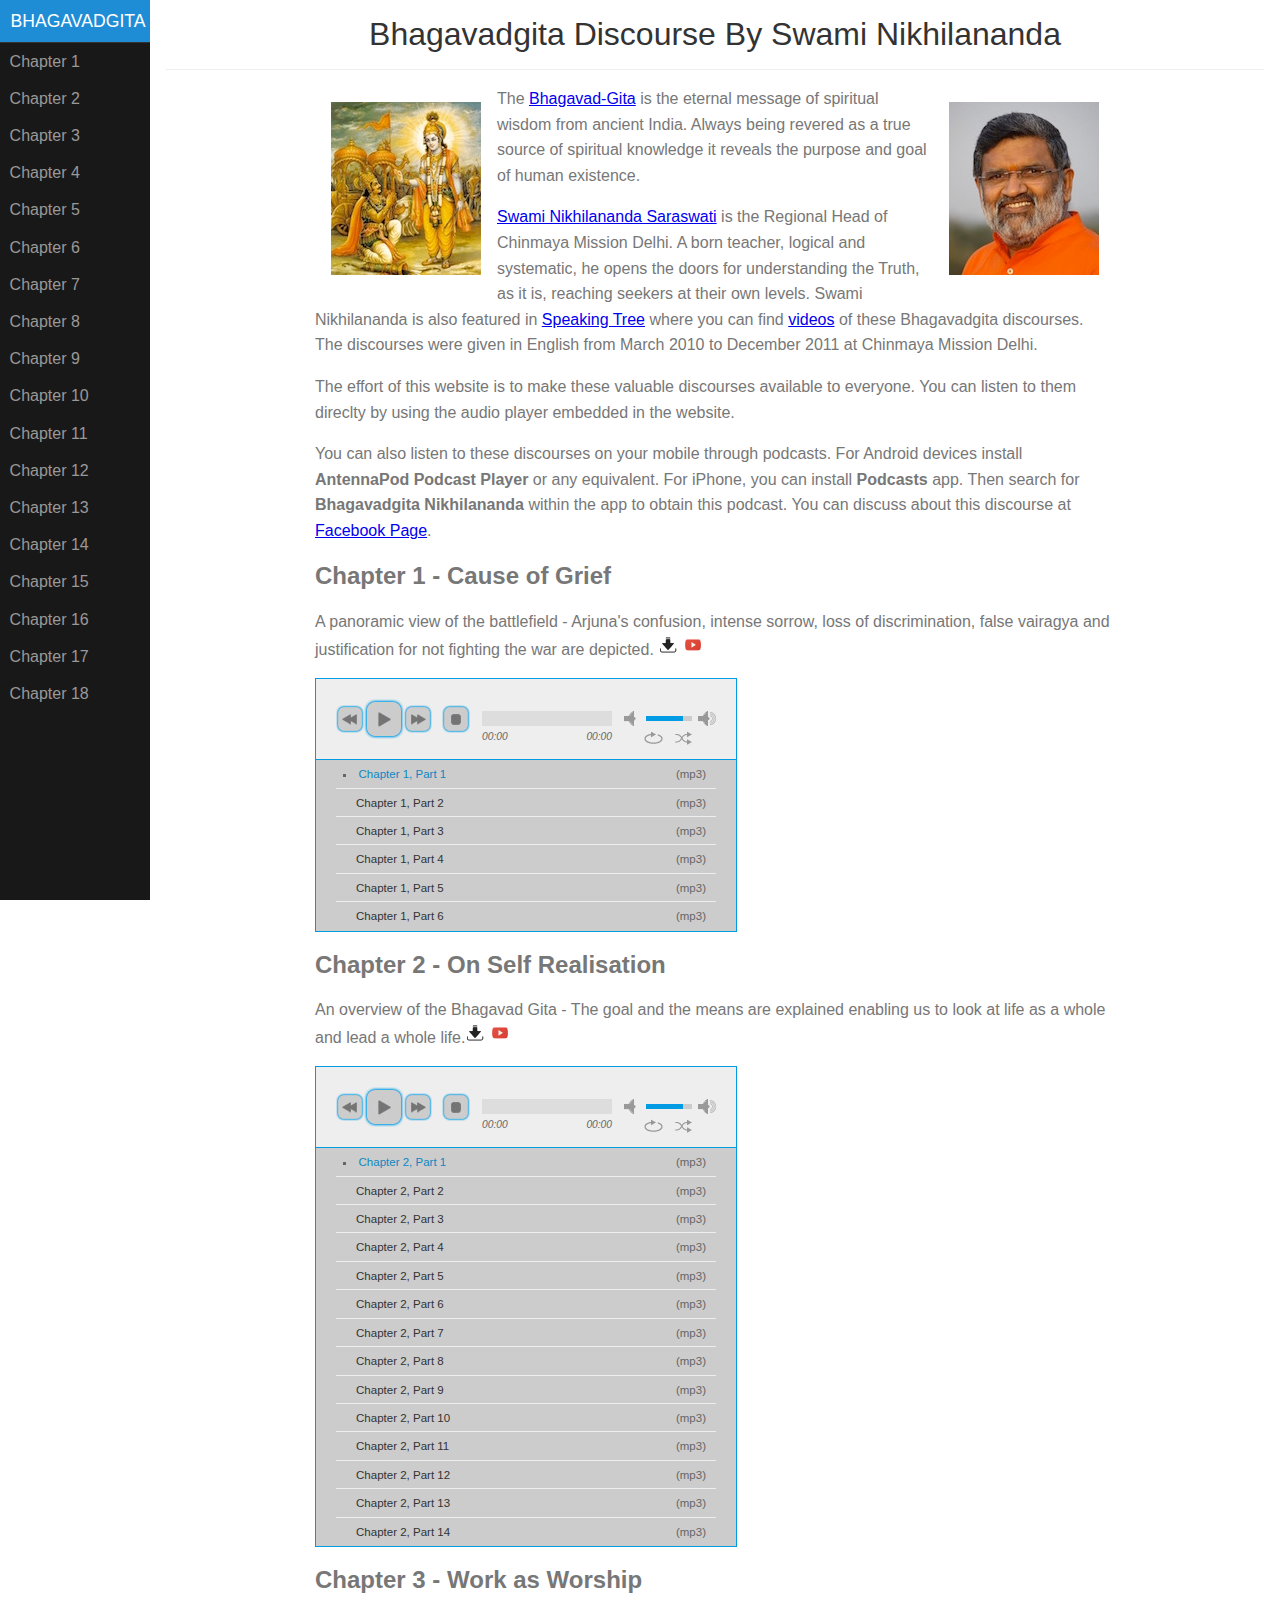
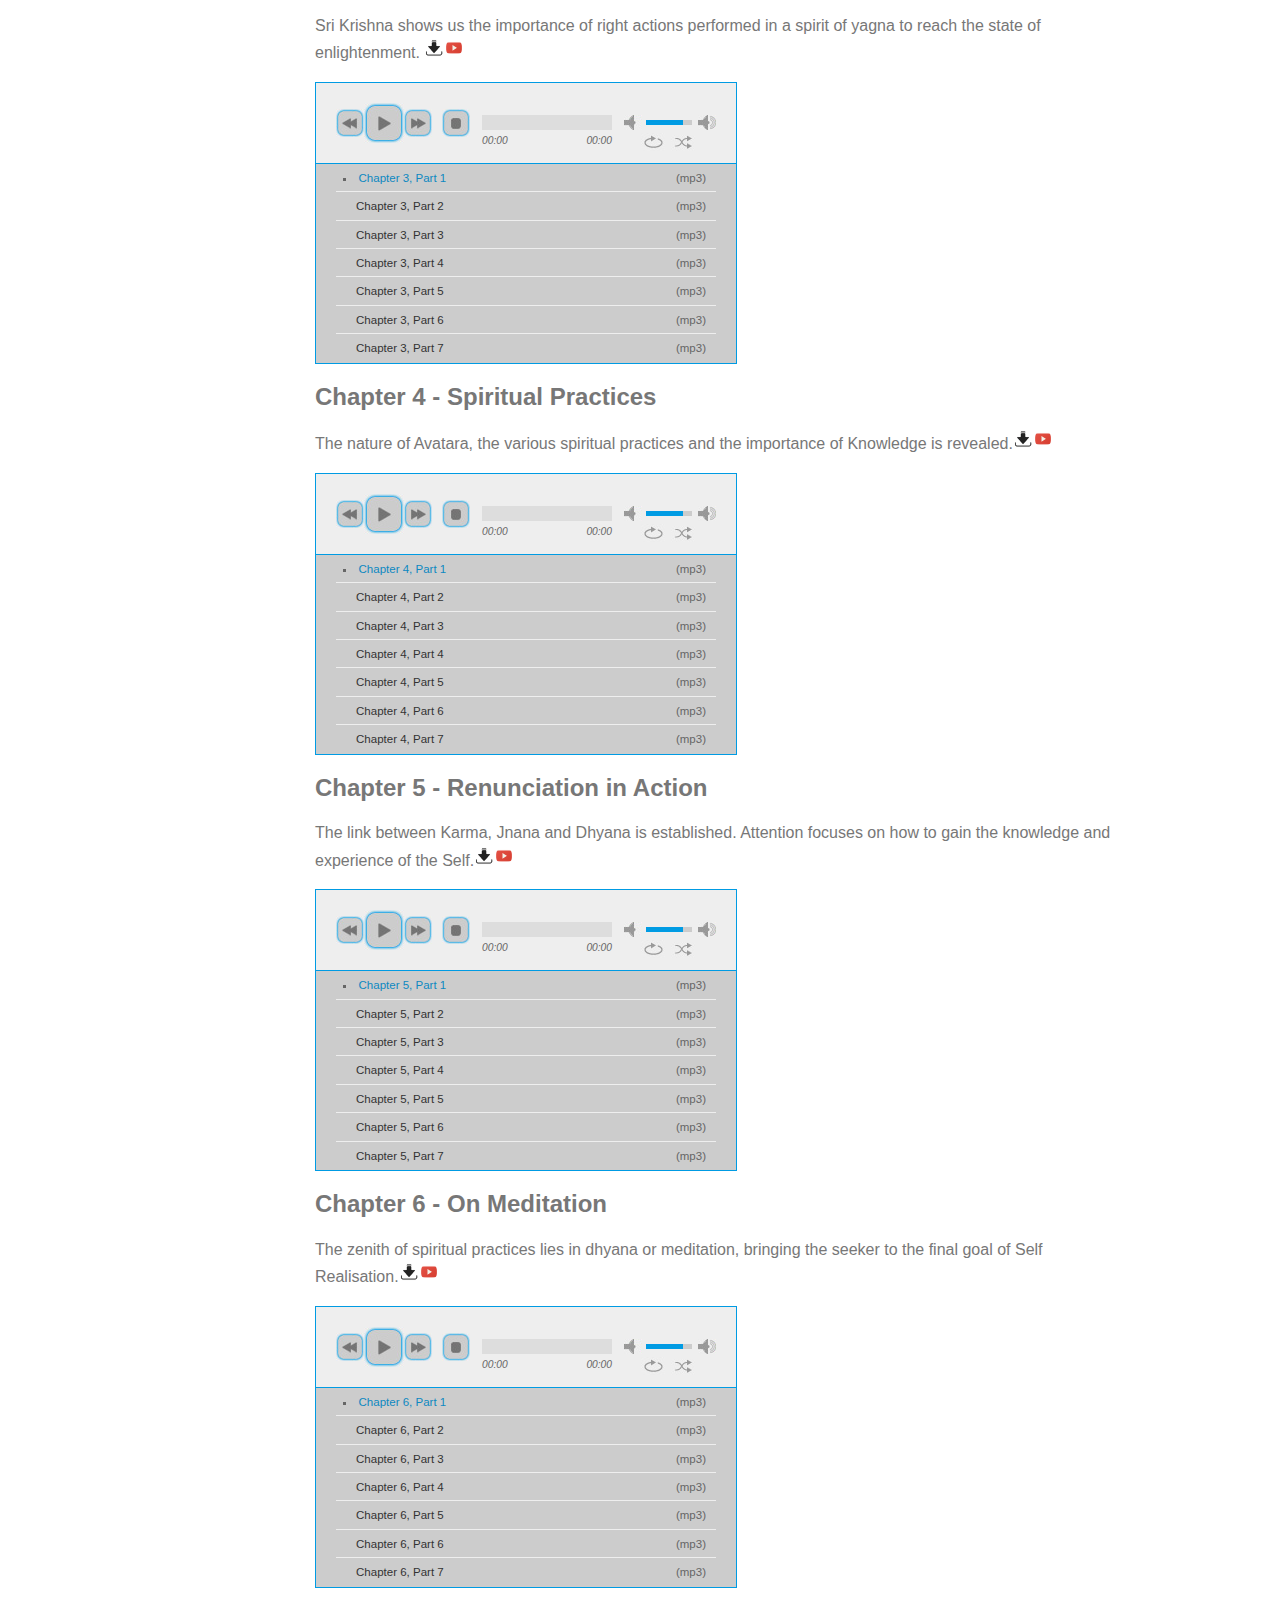
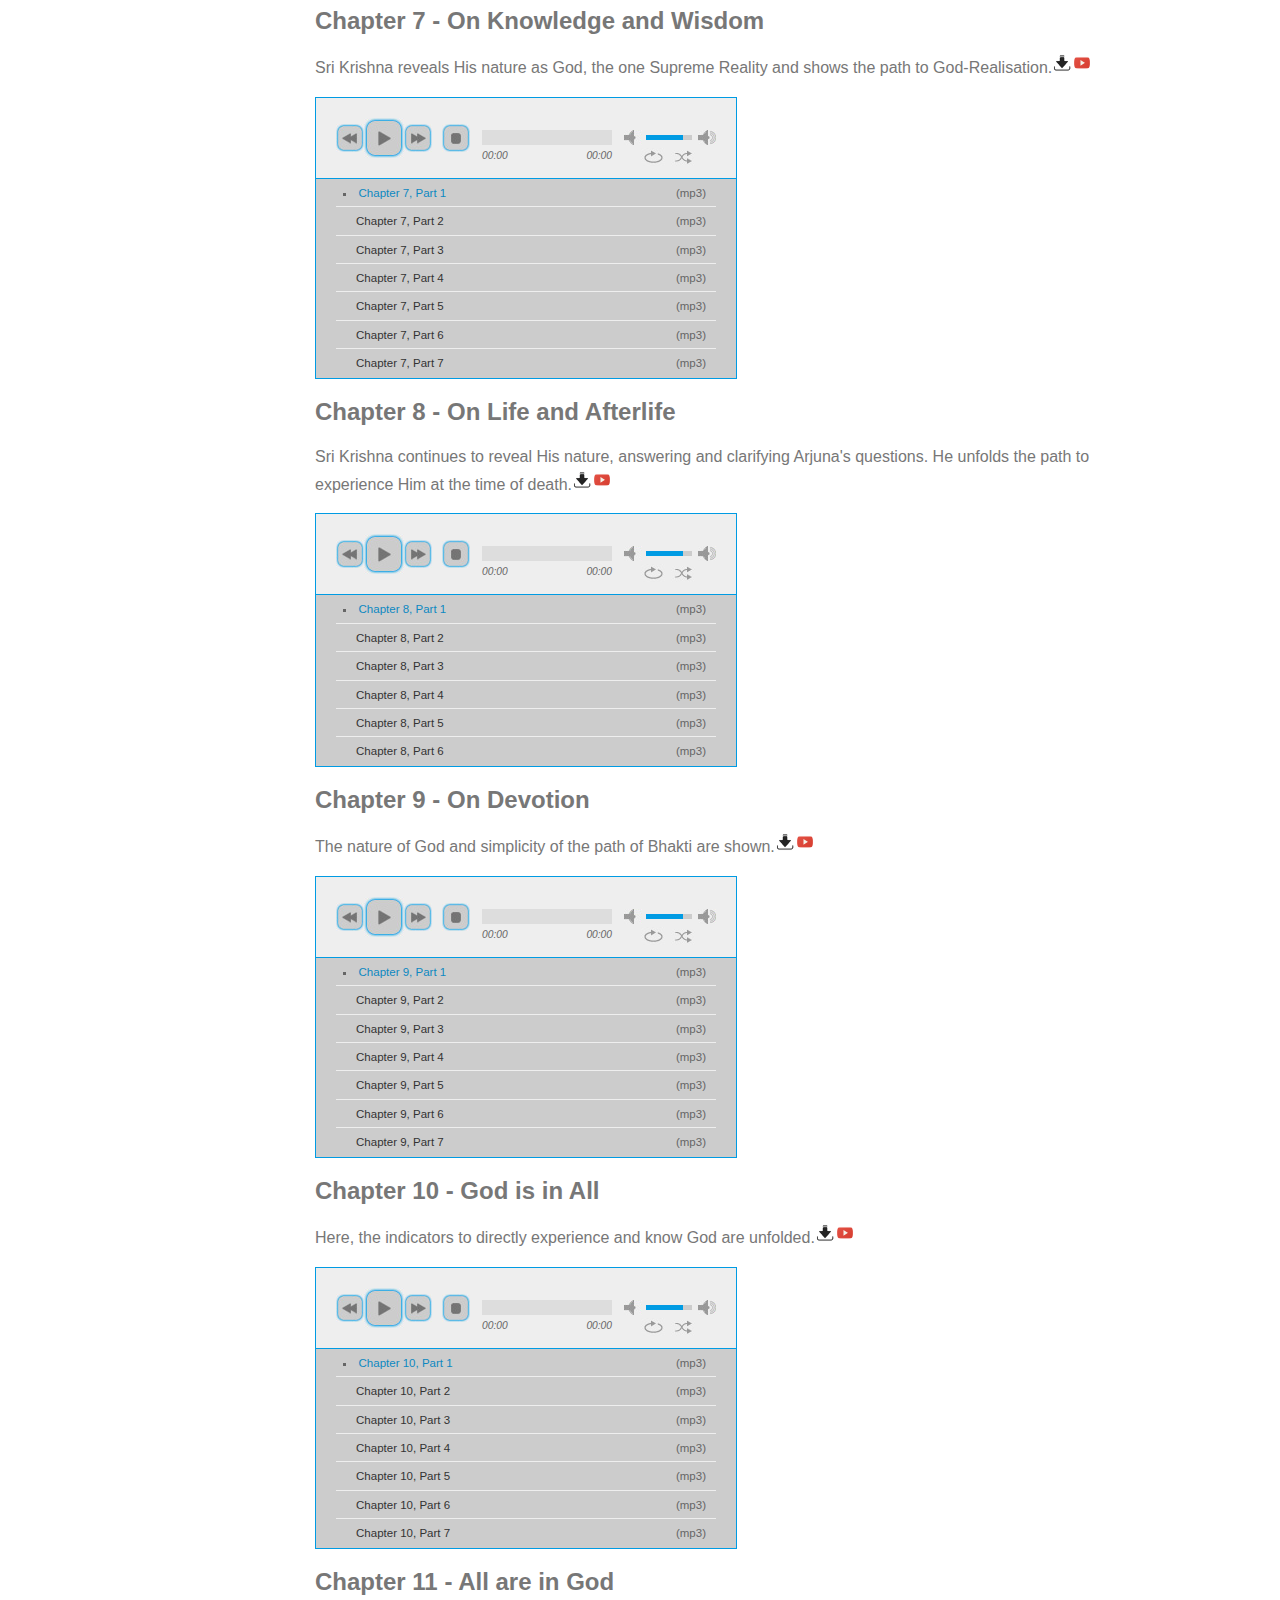
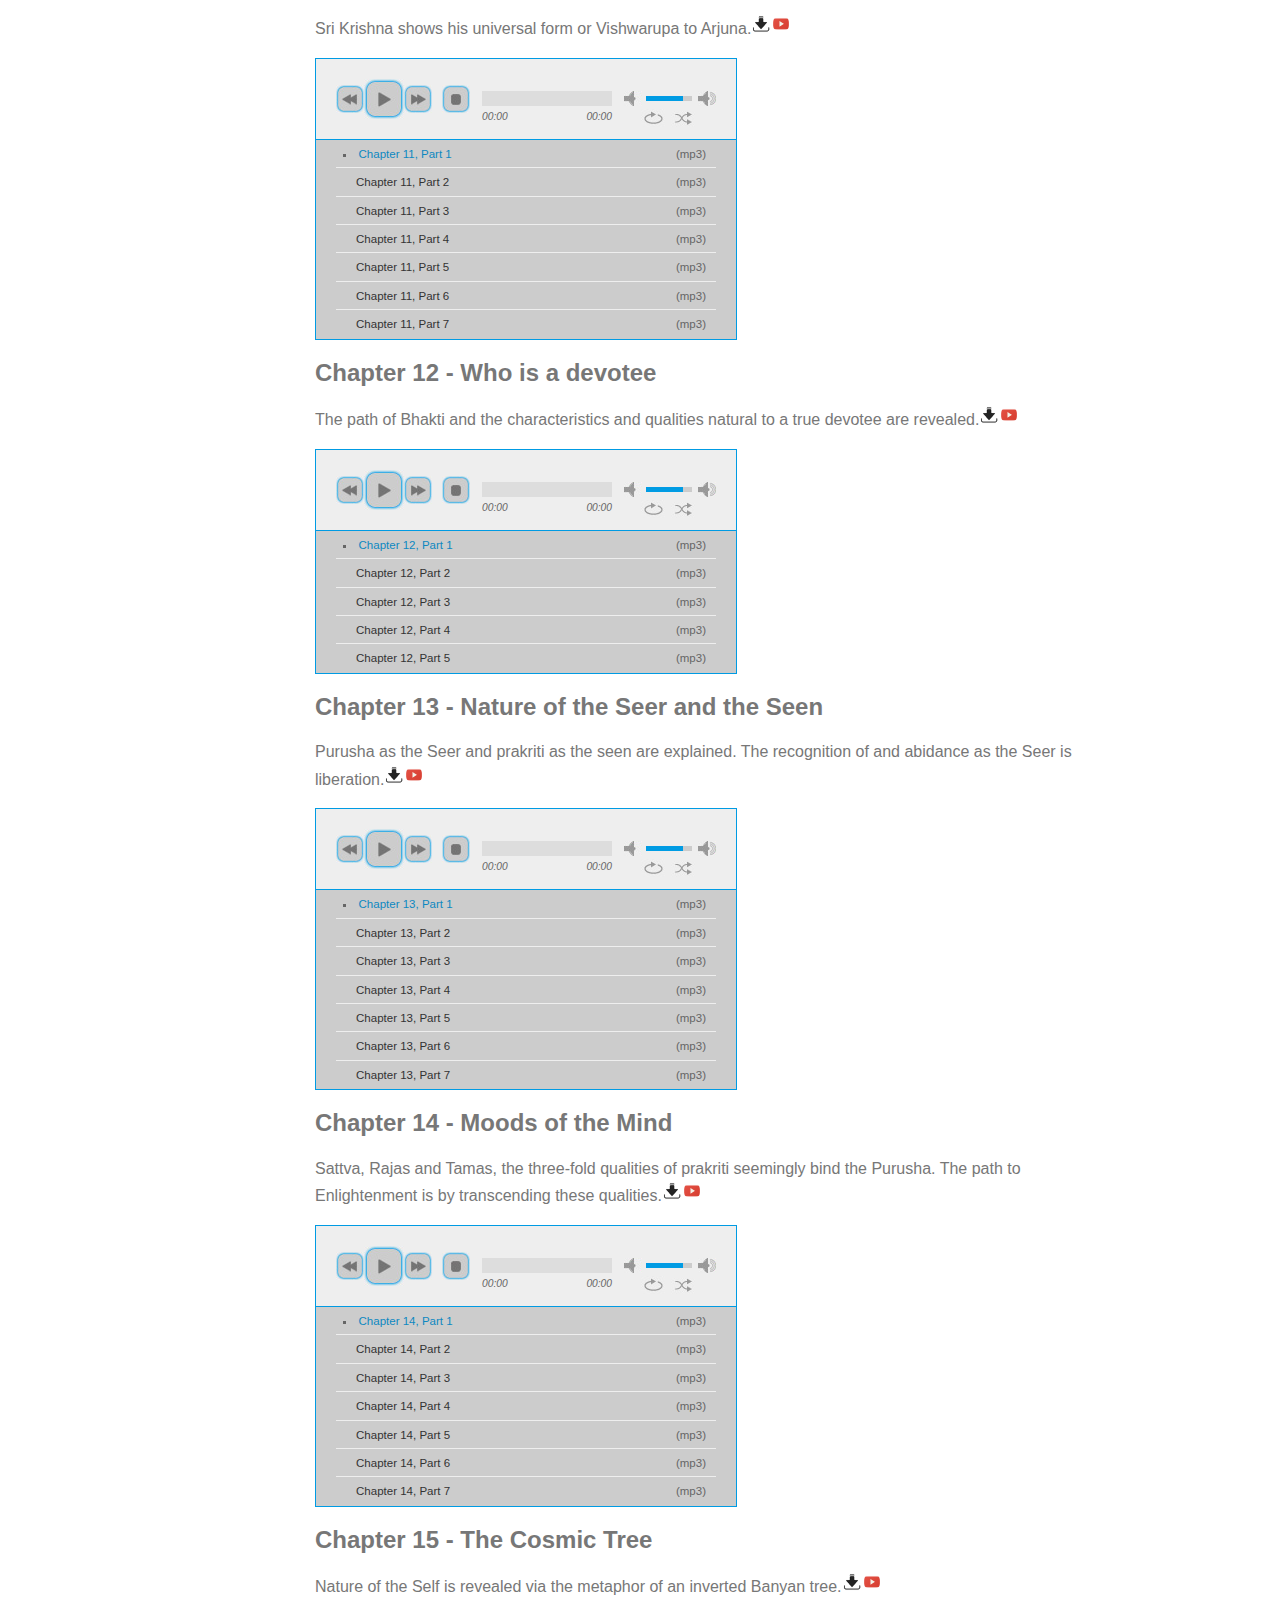
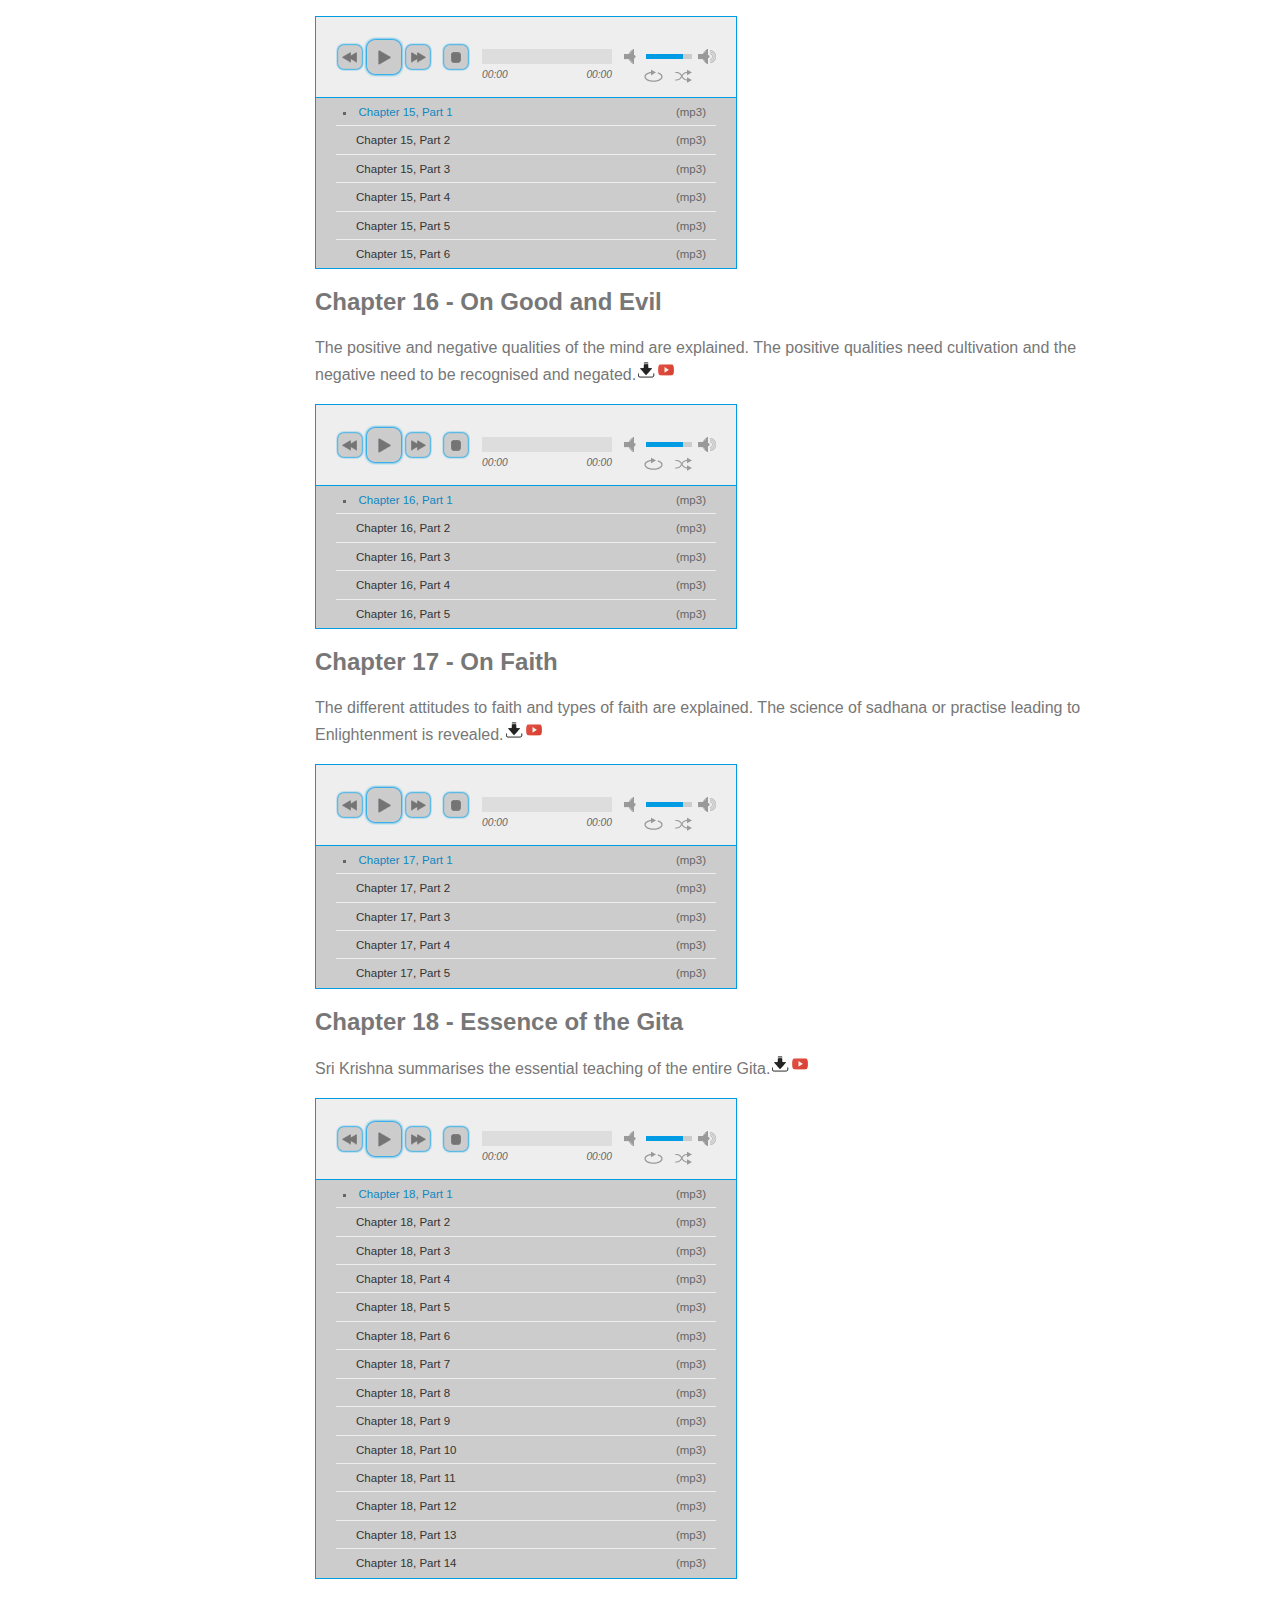
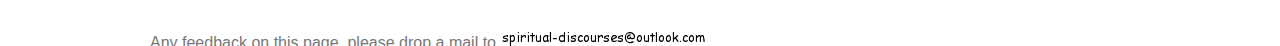
==== commit 3f8f282c: "Added html meta keywords" ====
--- a/bhagavadgita/index.html
+++ b/bhagavadgita/index.html
@@ -4,6 +4,7 @@
     <meta charset="utf-8">
     <meta name="viewport" content="width=device-width, initial-scale=1.0">
     <meta name="description" content="Bhagavadgita audio discourses by Swami Nikhilananda.">
+    <meta name="keywords" content="hinduism,bhagavadgita,audio,discourses,nikhilananda,chinmaya">
     <title>Bhagavadgita Discourse by Swami Nikhilananda</title>
     <link rel="stylesheet" href="/css/pure.min.css"/>
     <link rel="stylesheet" href="/css/style.css"/>
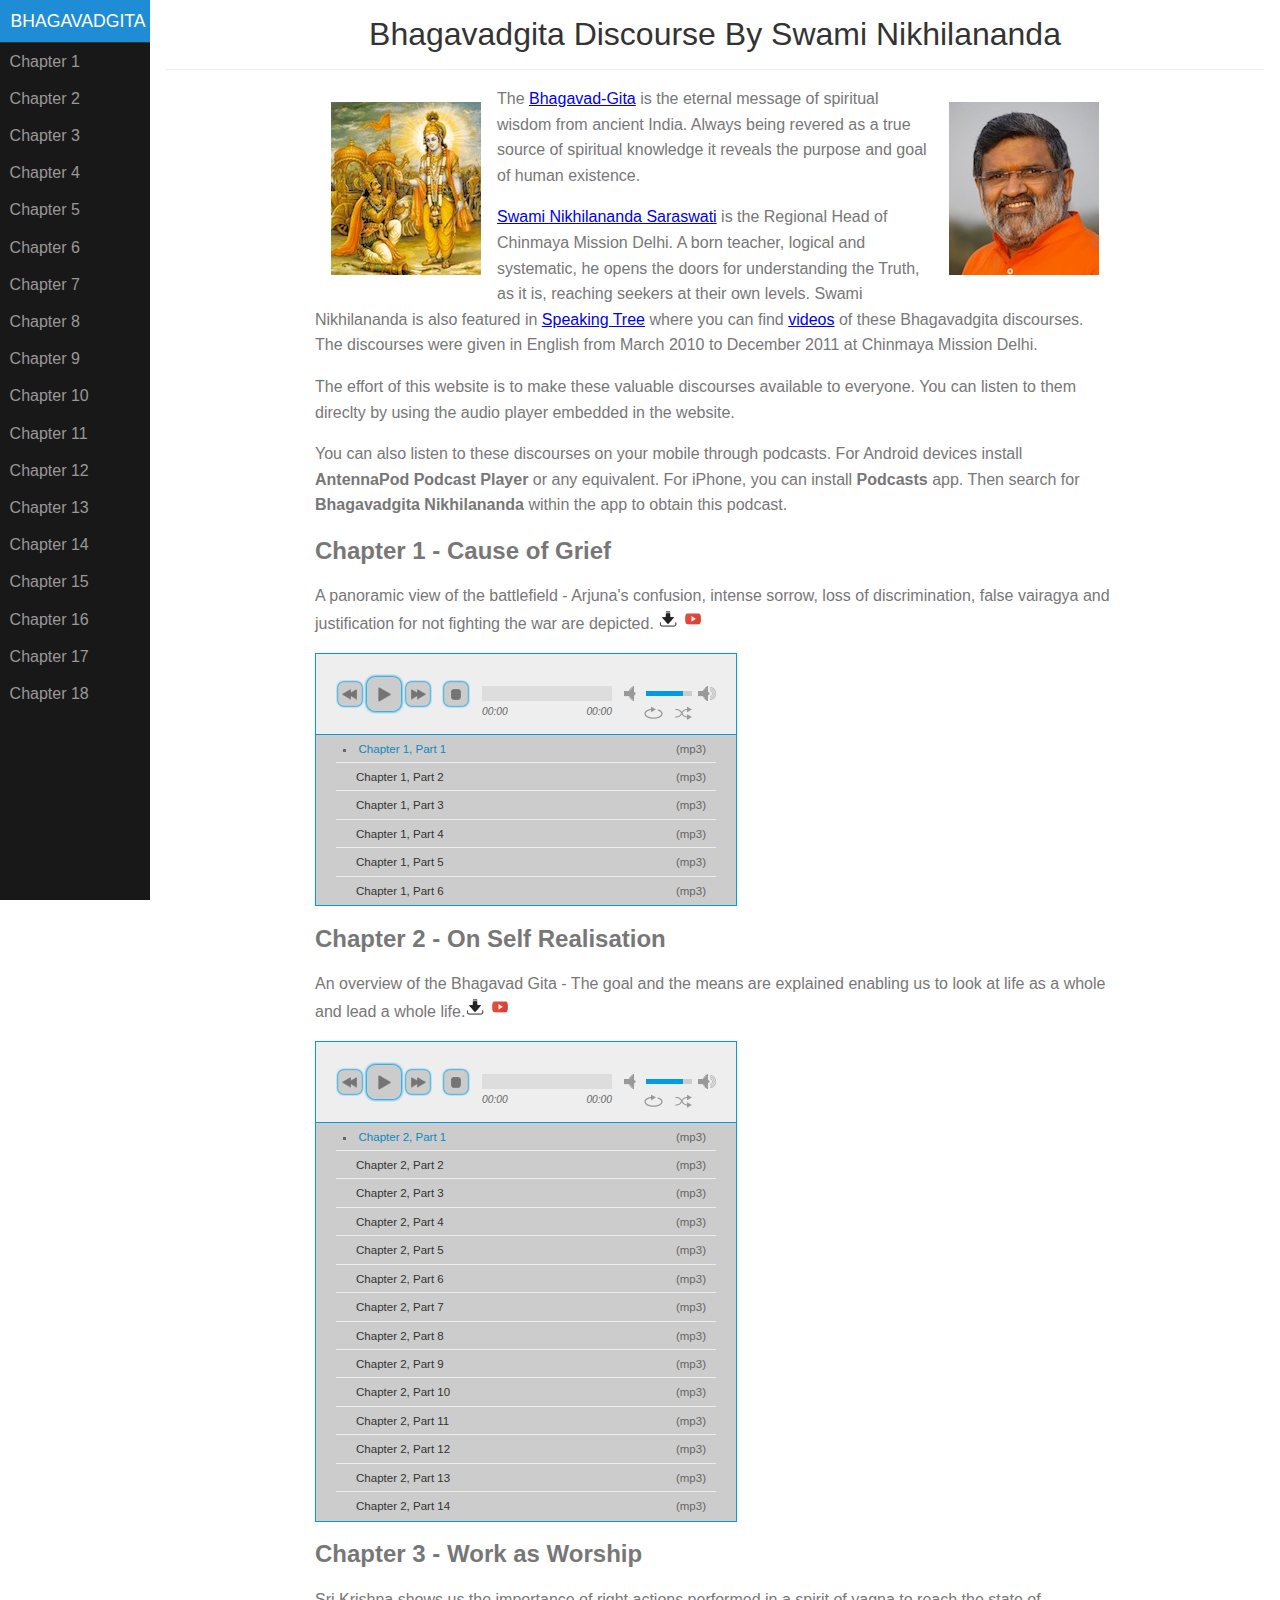
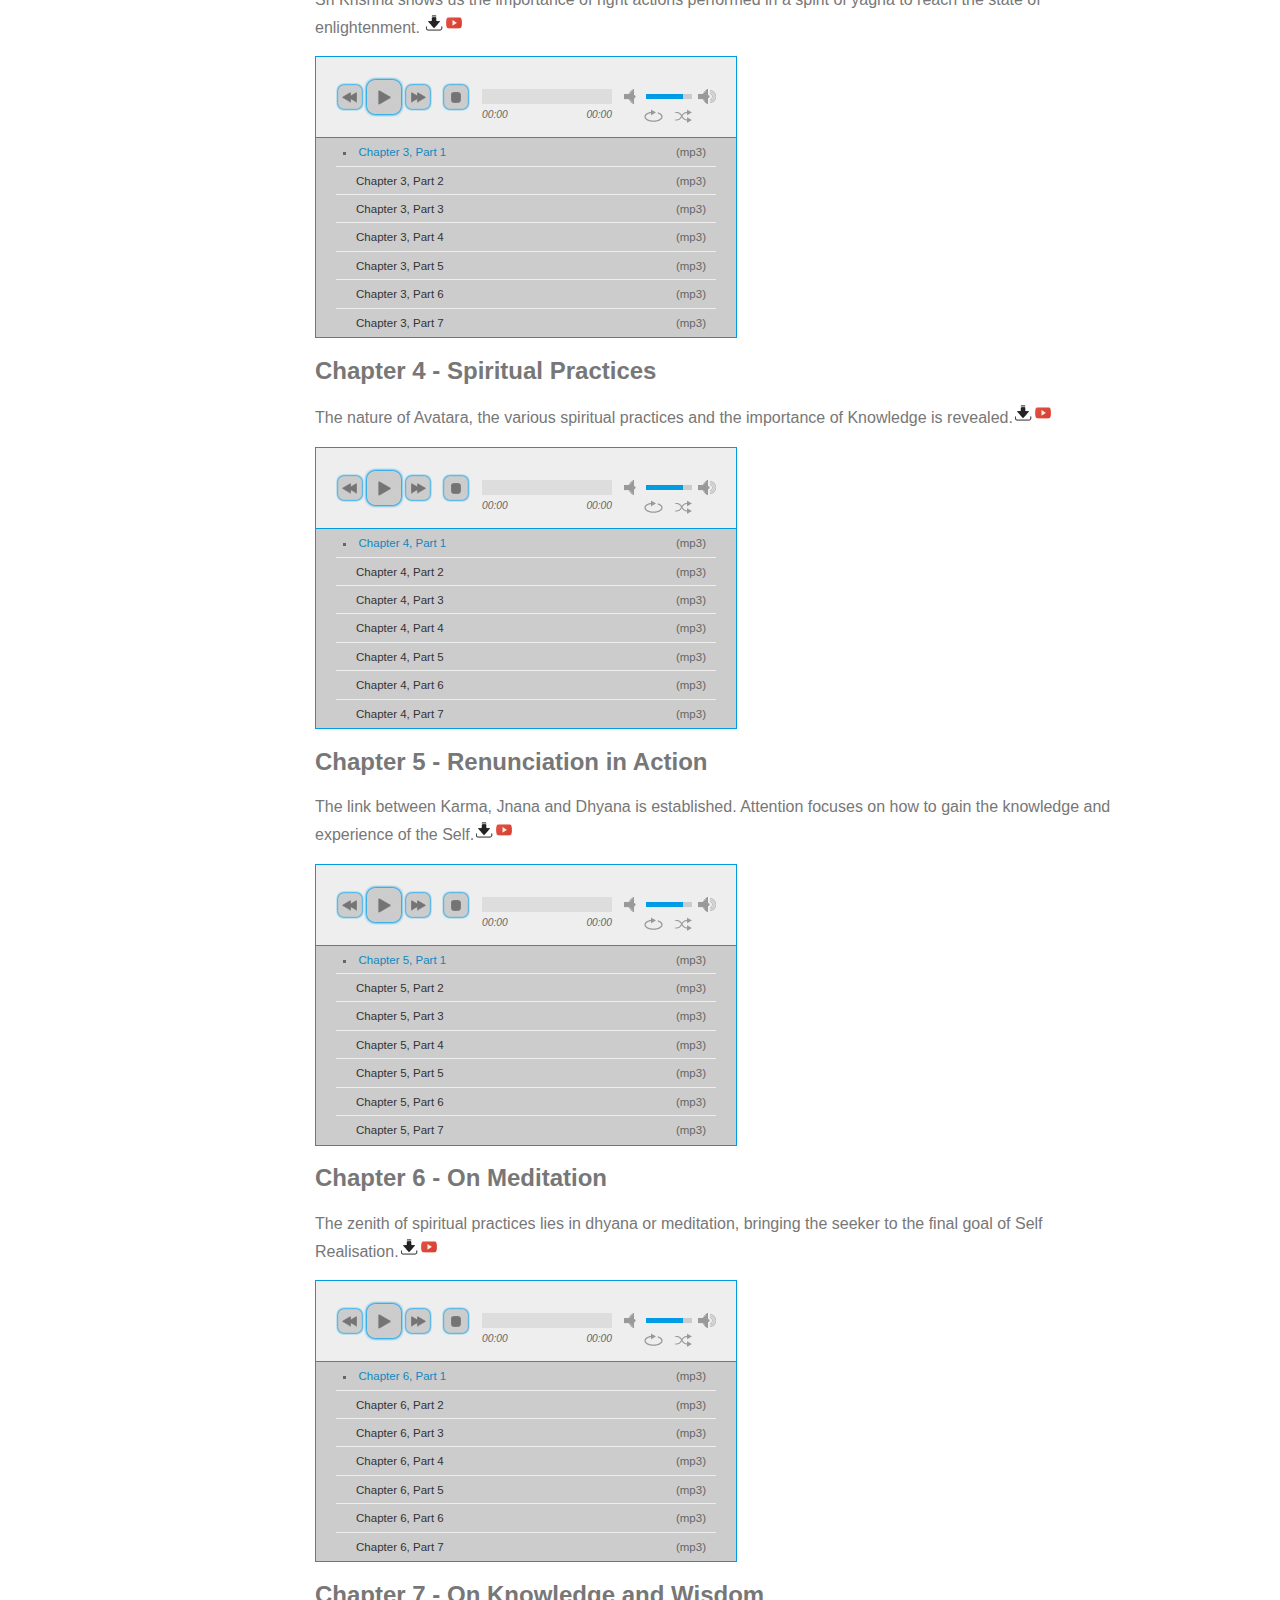
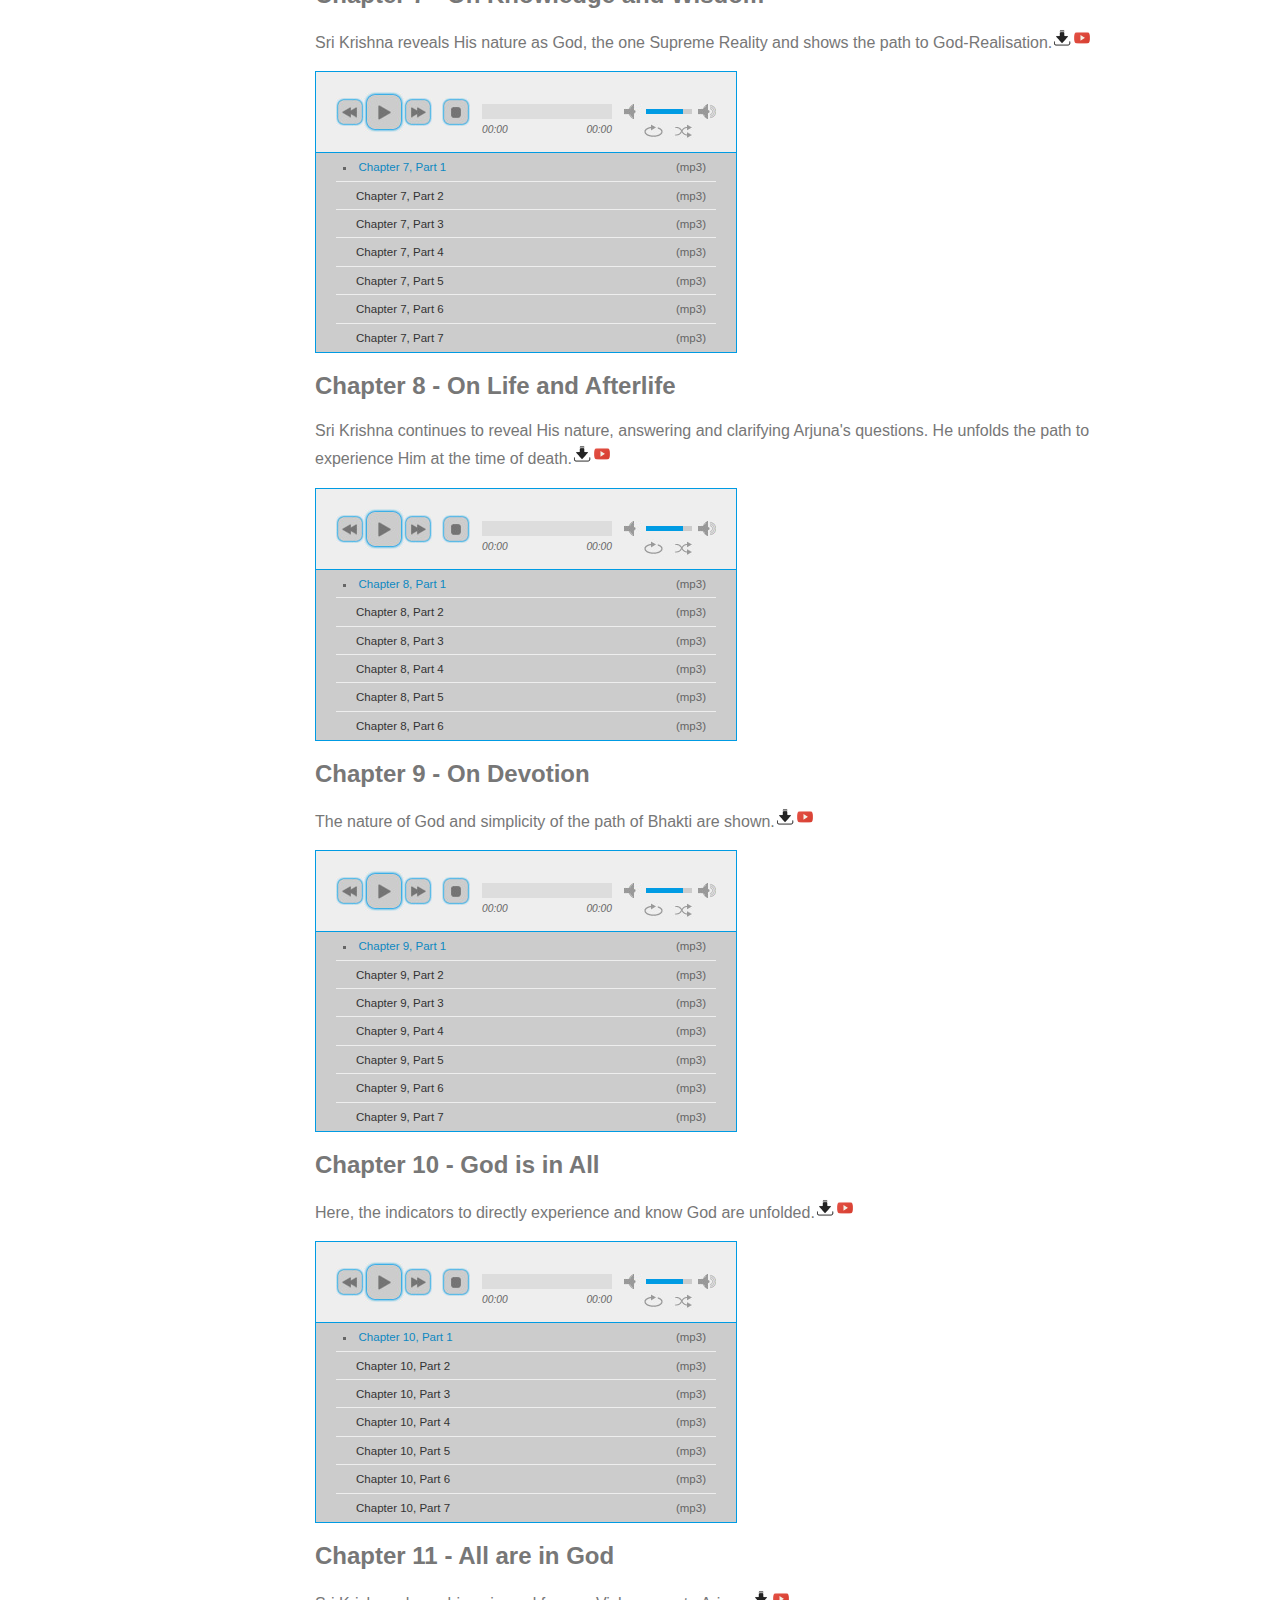
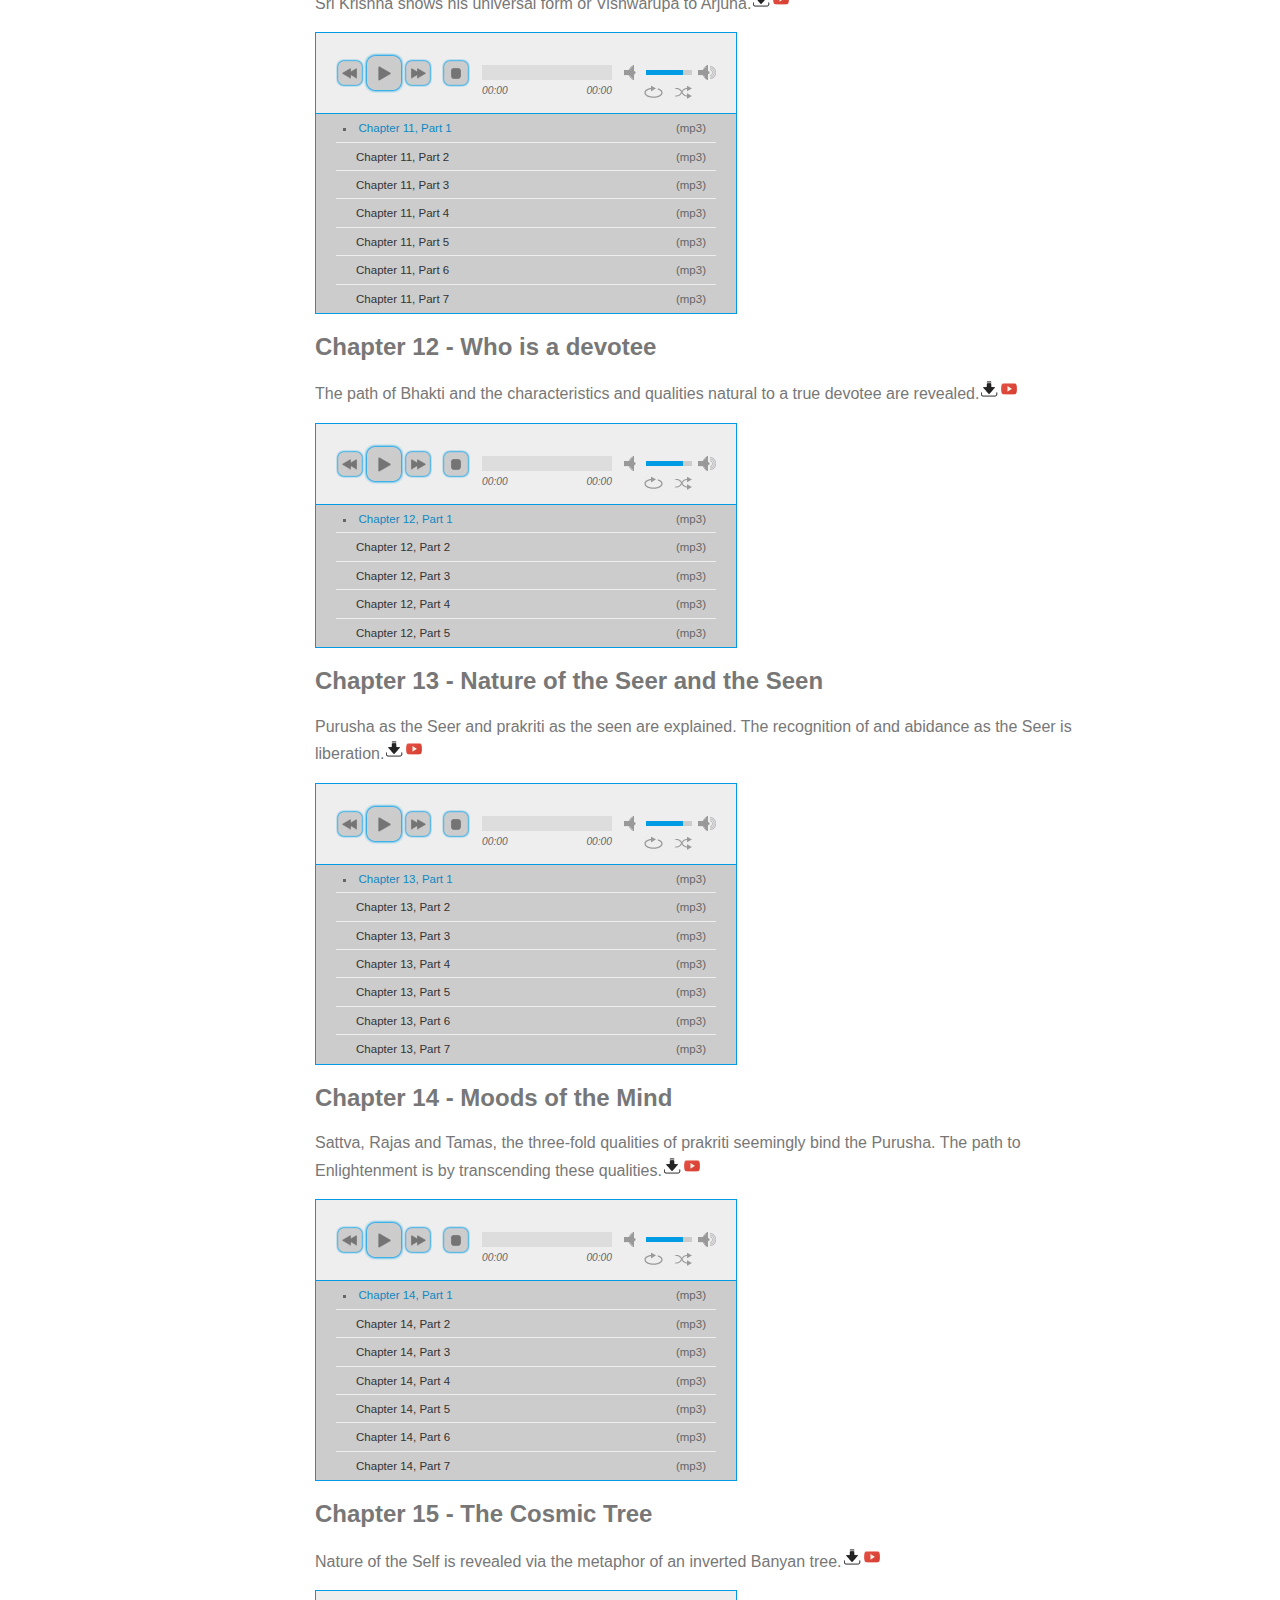
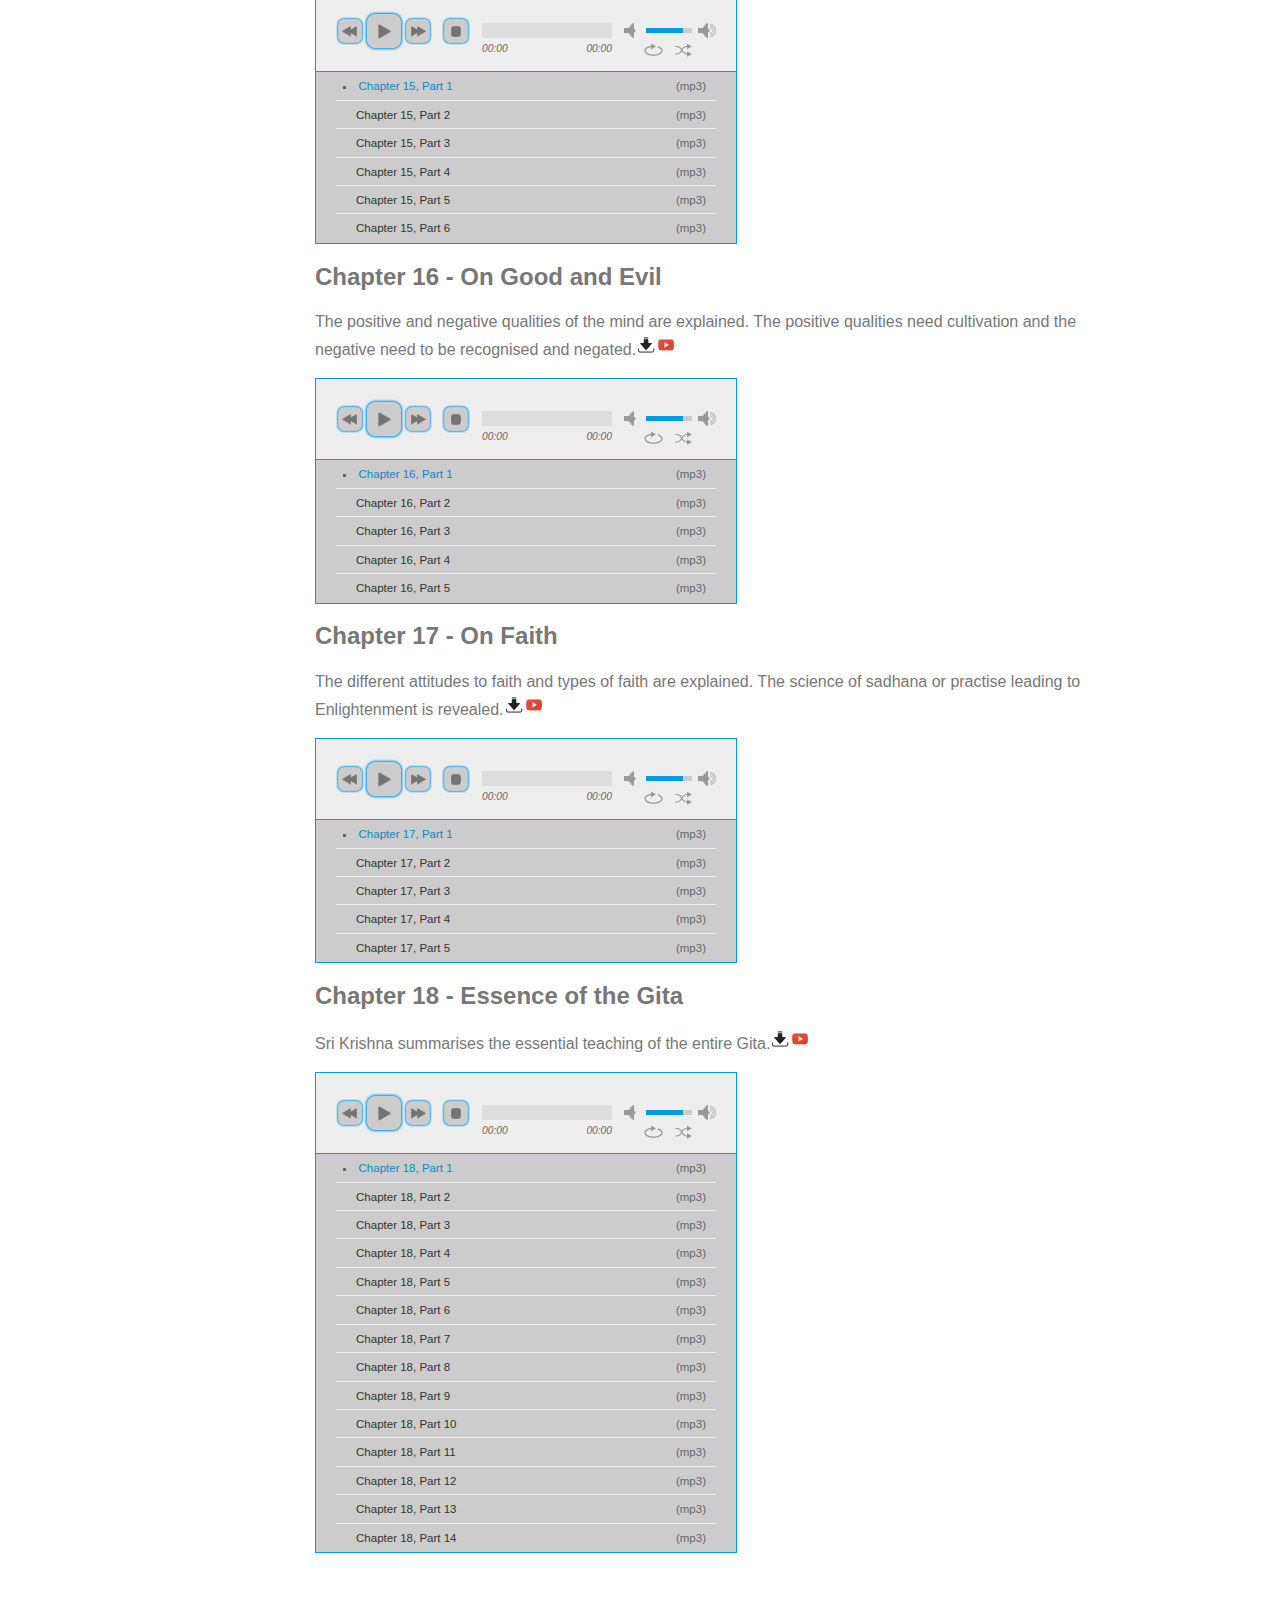
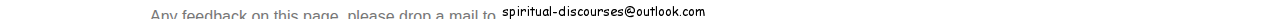
==== commit 004b32f6: "Removed Facebook reference" ====
--- a/bhagavadgita/index.html
+++ b/bhagavadgita/index.html
@@ -101,7 +101,7 @@
 
             <p>The effort of this website is to make these valuable discourses available to everyone. You can listen to them direclty by using the audio player embedded in the website.</p>
 
-            <p>You can also listen to these discourses on your mobile through podcasts. For Android devices install <b>AntennaPod Podcast Player</b> or any equivalent. For iPhone, you can install <b>Podcasts</b> app. Then search for <b>Bhagavadgita Nikhilananda</b> within the app to obtain this podcast. You can discuss about this discourse at <a href="http://www.facebook.com/BhagavadgitaDiscourseBySwamiNikhilananda">Facebook Page</a>.</p>
+            <p>You can also listen to these discourses on your mobile through podcasts. For Android devices install <b>AntennaPod Podcast Player</b> or any equivalent. For iPhone, you can install <b>Podcasts</b> app. Then search for <b>Bhagavadgita Nikhilananda</b> within the app to obtain this podcast.
 
             <div class="chapter" id="chapter01">
                 <h2>Chapter 1 - Cause of Grief</h2>
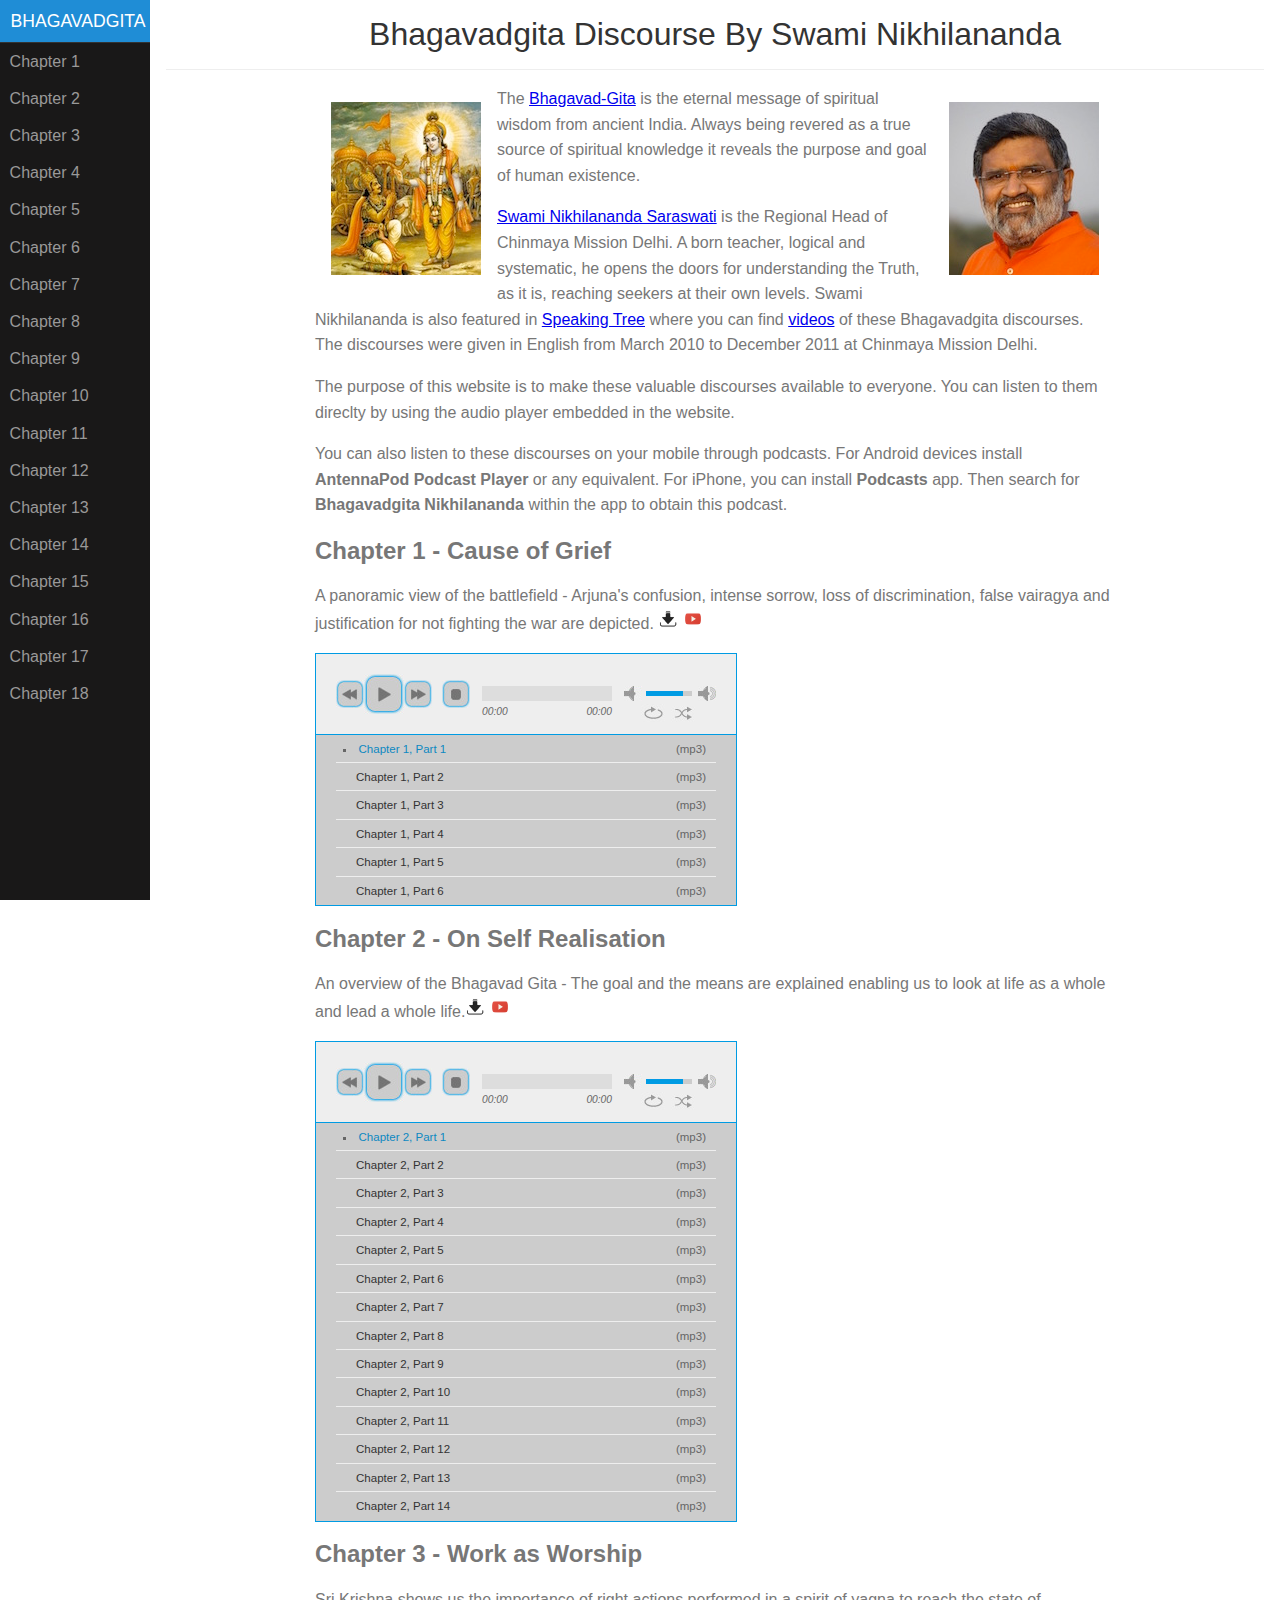
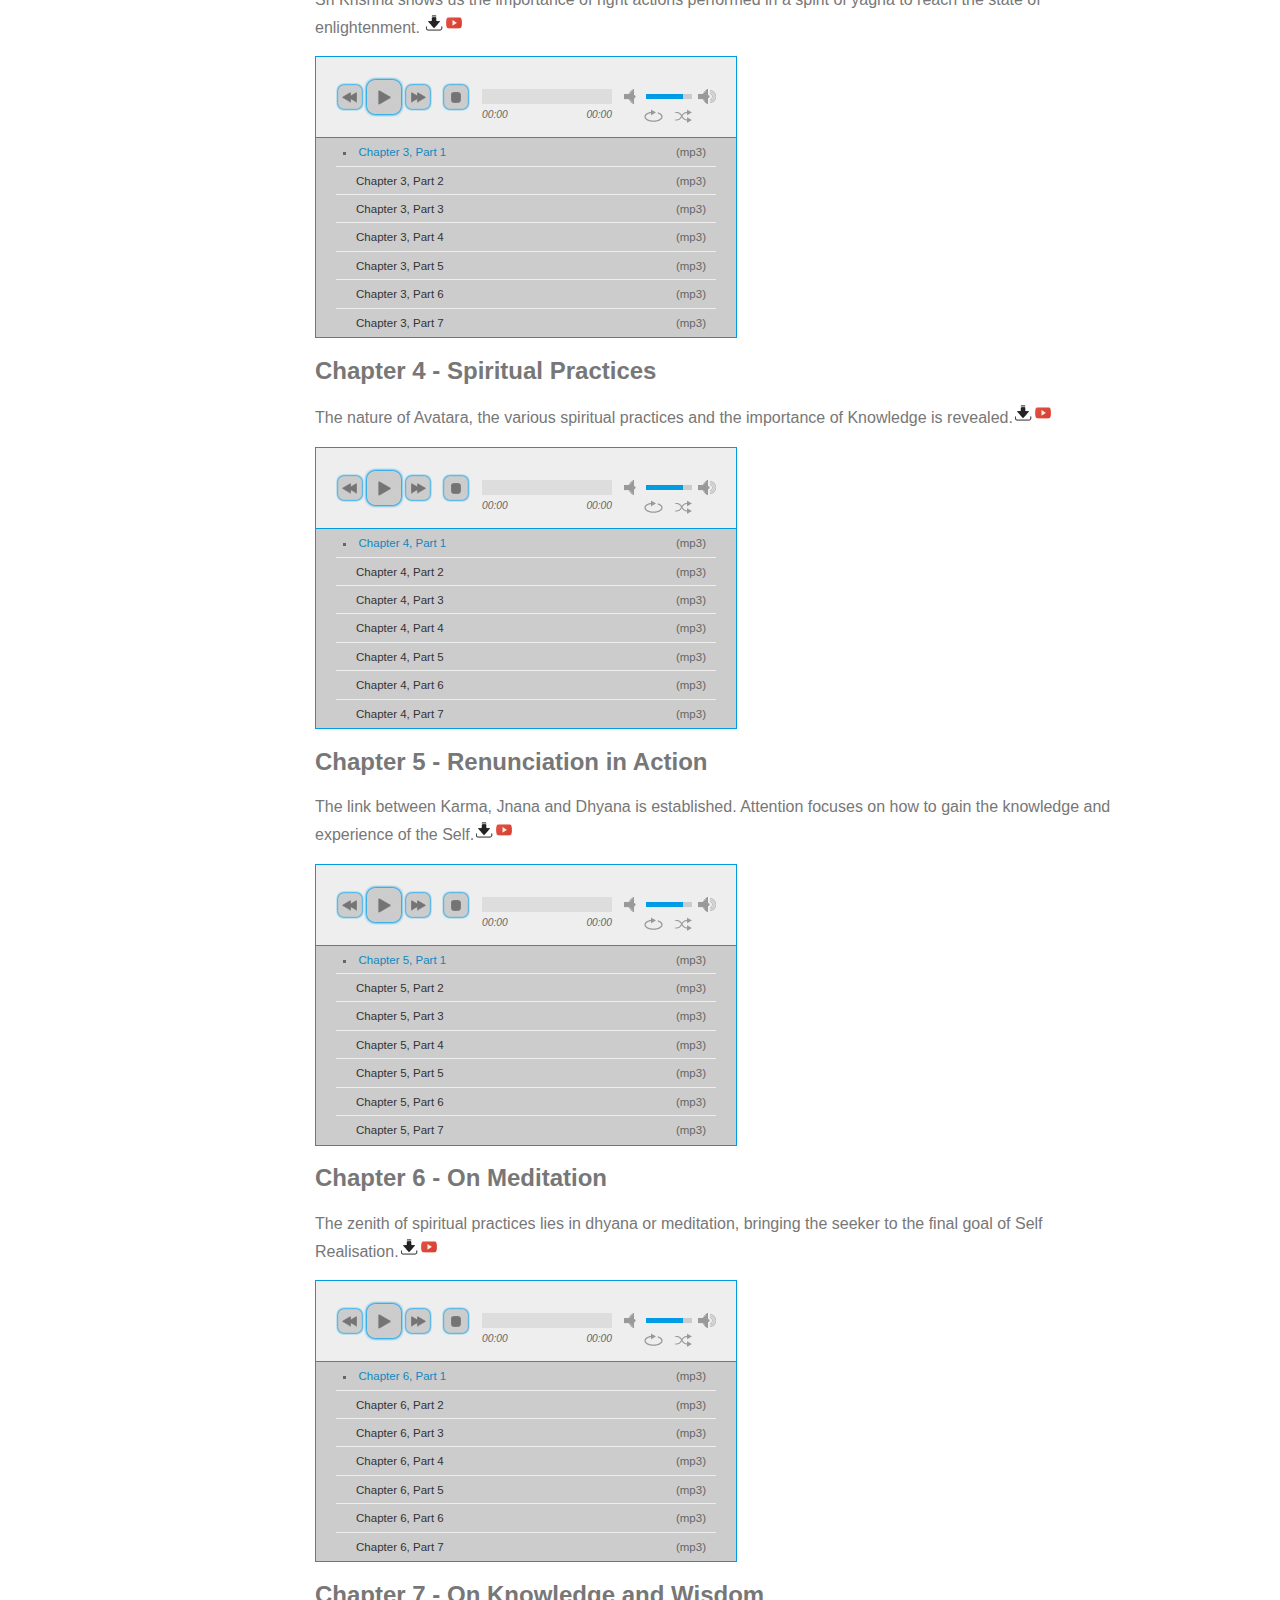
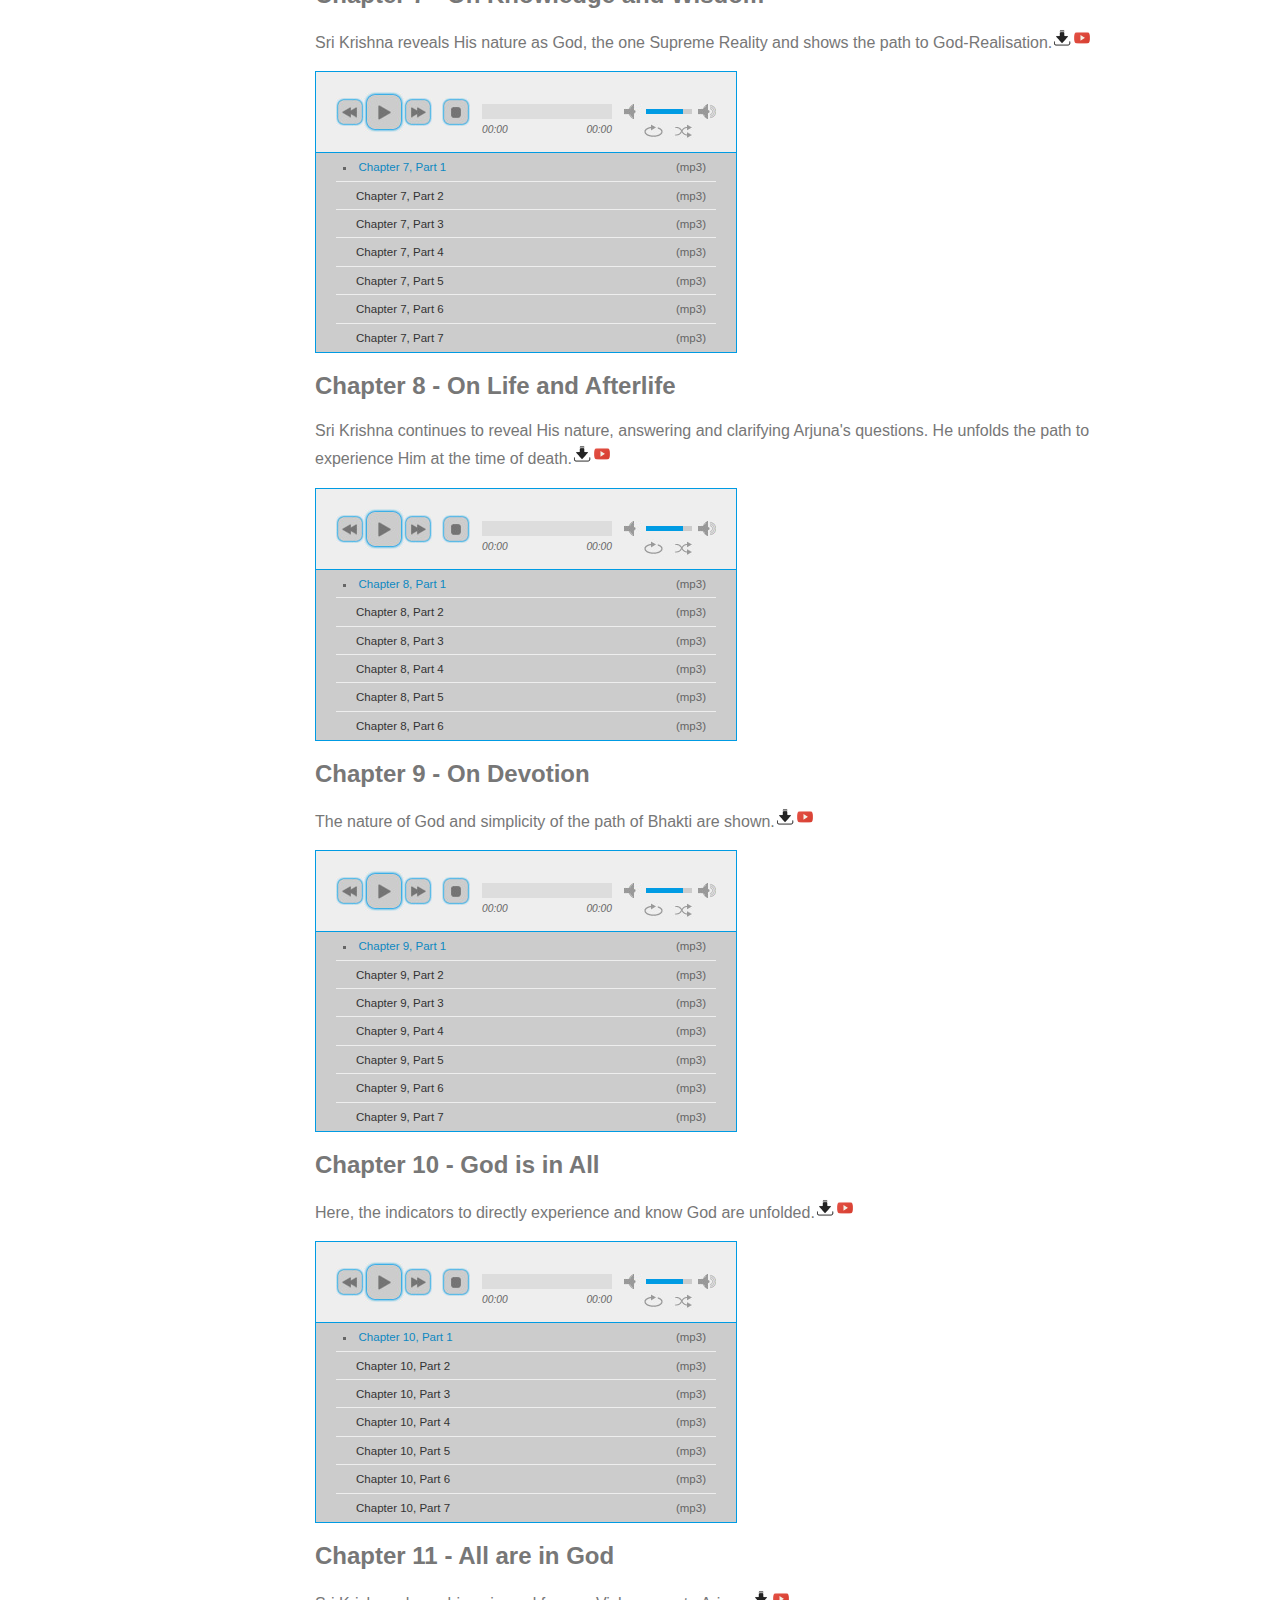
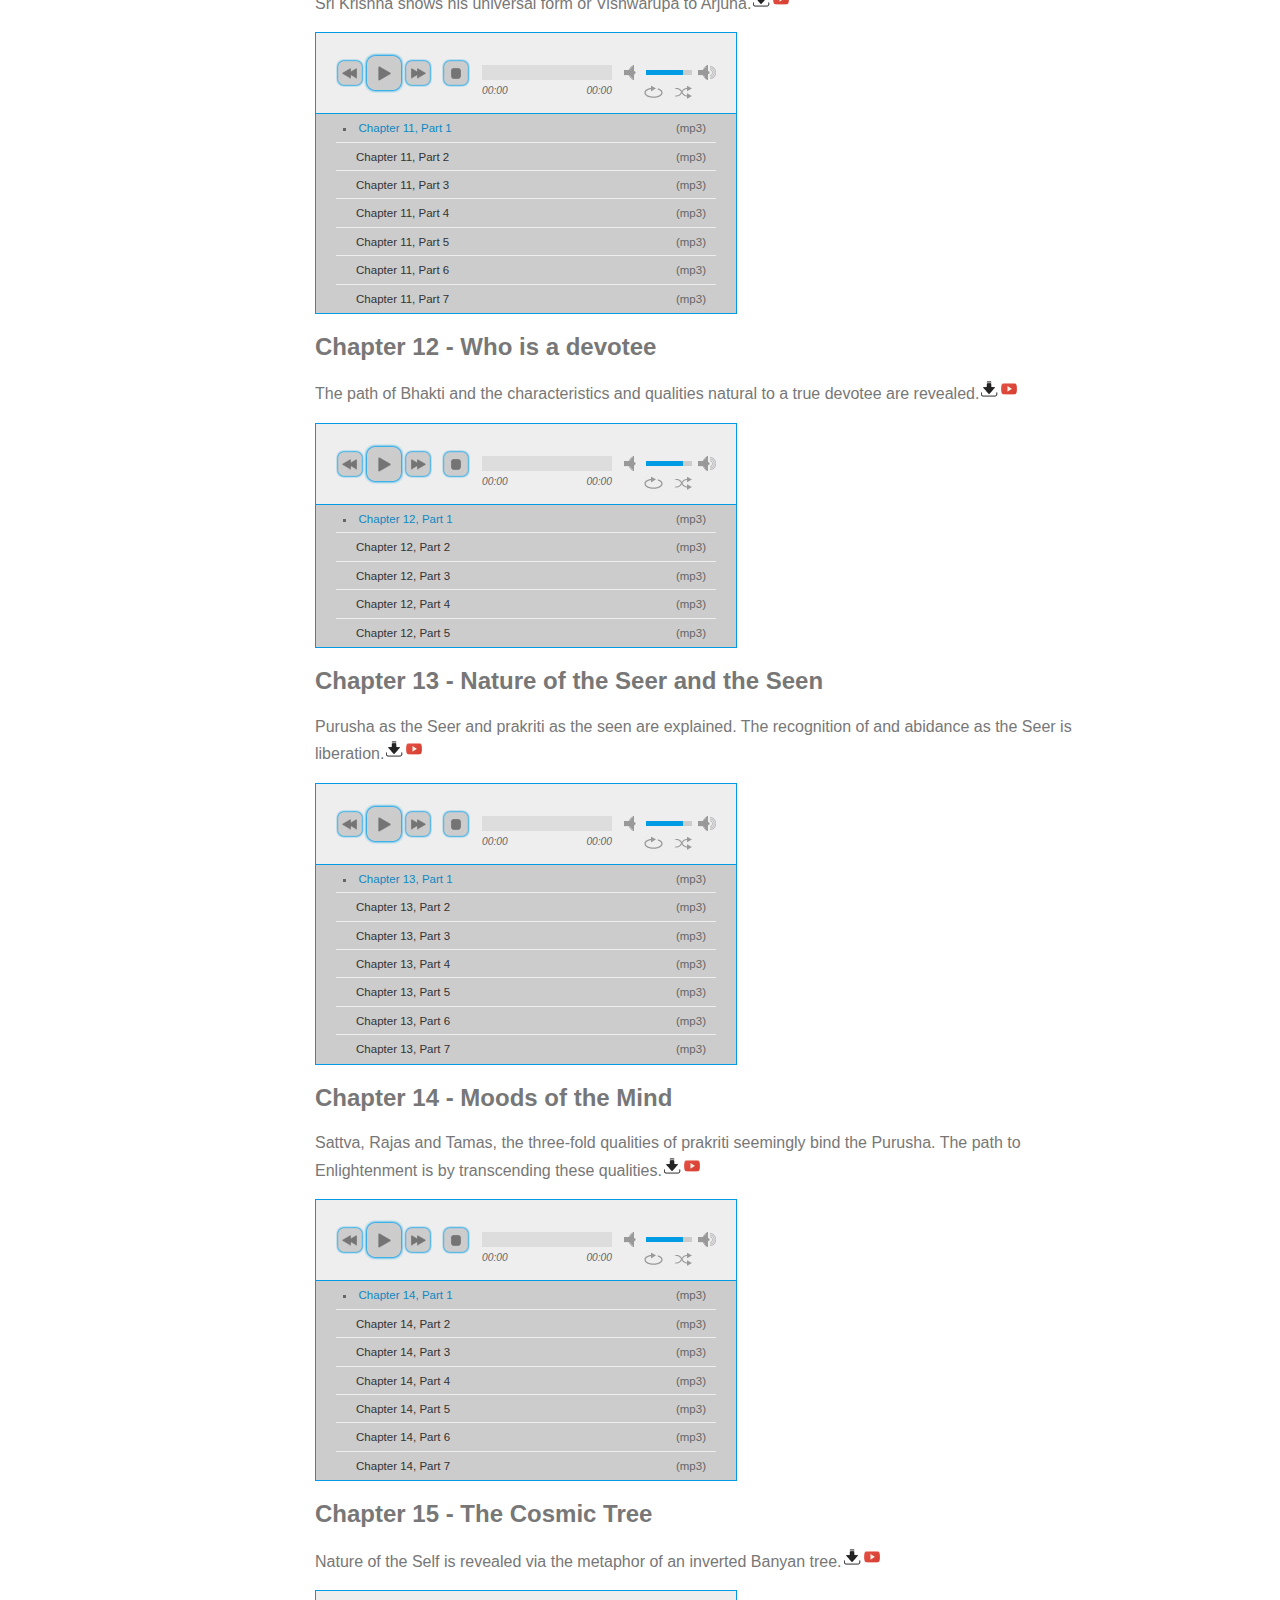
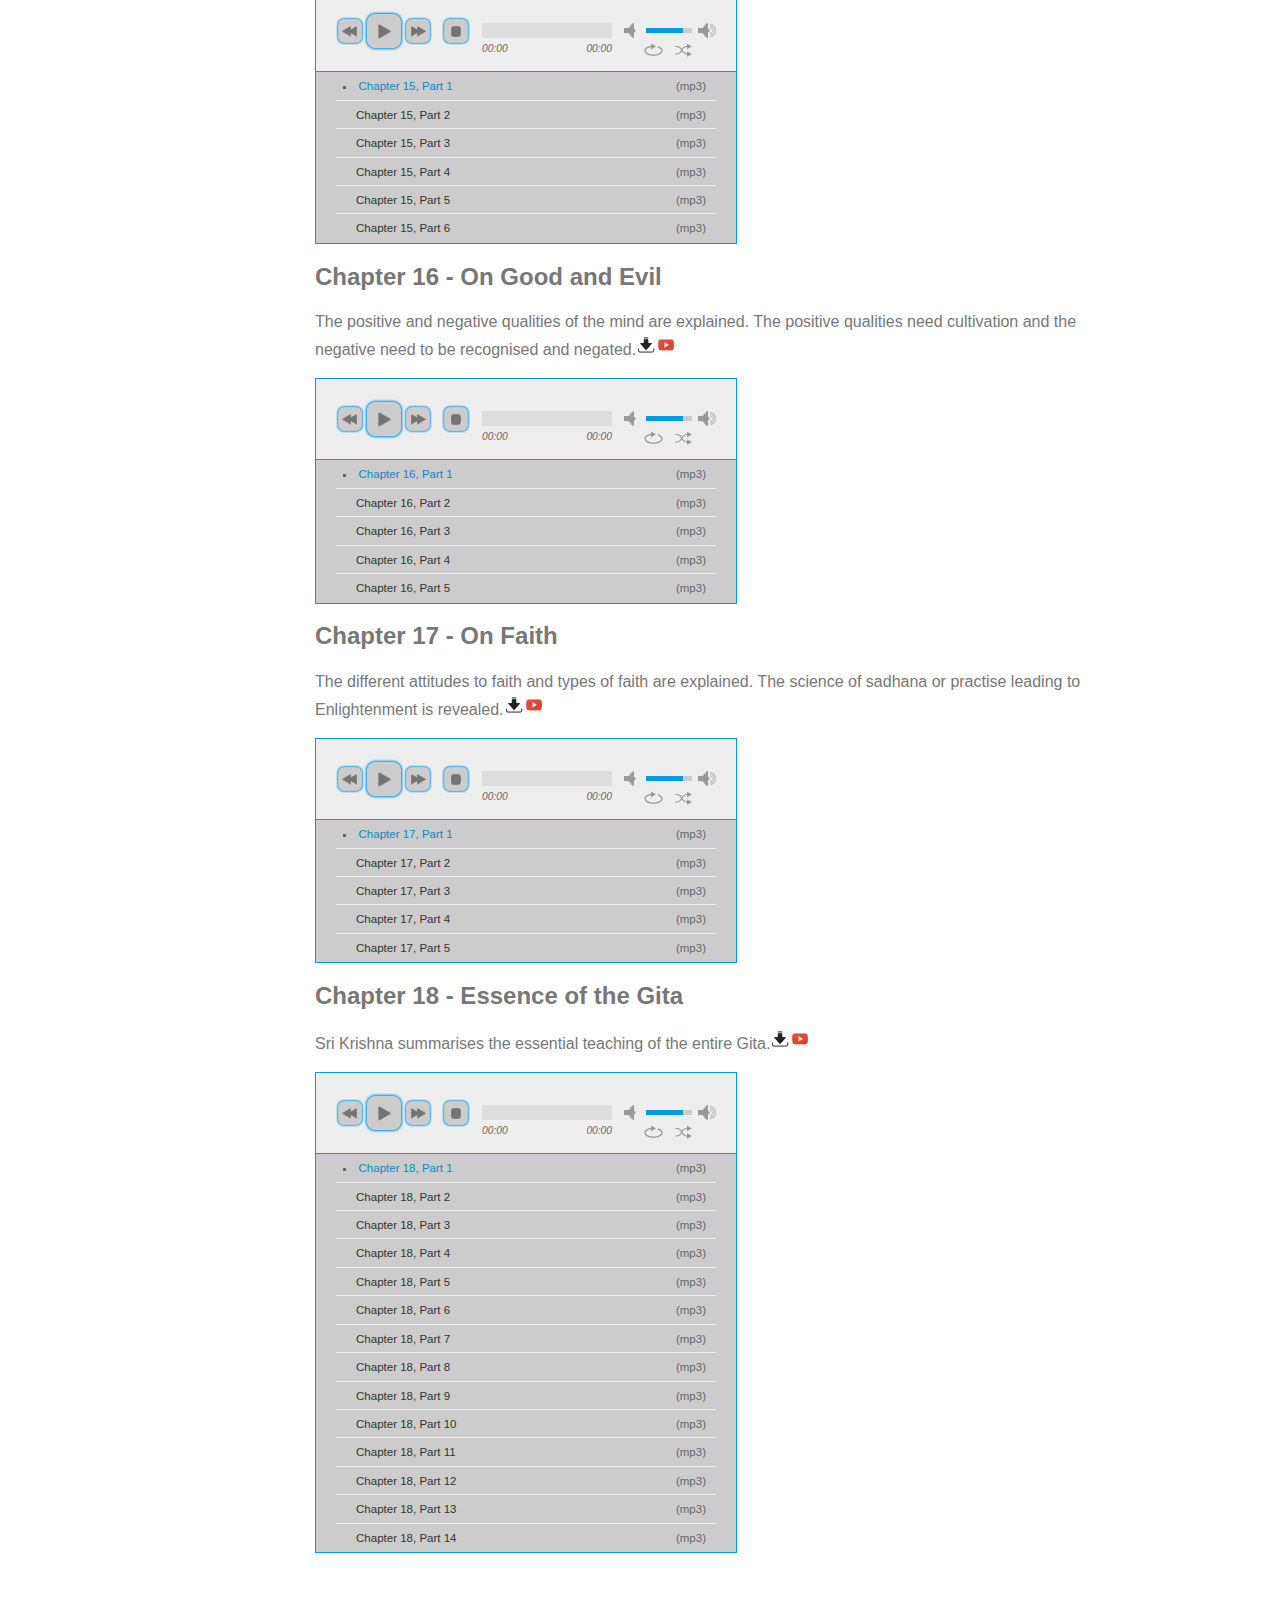
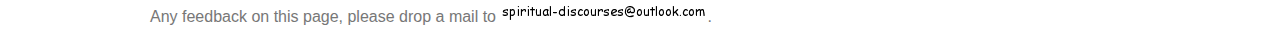
==== commit 3af29093: "Fixed paragraph end" ====
--- a/bhagavadgita/index.html
+++ b/bhagavadgita/index.html
@@ -99,9 +99,11 @@
 
             <p><a href="http://www.chinmayamissiondelhi.org/acharya.asp">Swami Nikhilananda Saraswati</a> is the Regional Head of Chinmaya Mission Delhi. A born teacher, logical and systematic, he opens the doors for understanding the Truth, as it is, reaching seekers at their own levels. Swami Nikhilananda is also featured in <a href="http://www.speakingtree.in/swami.nikhilananda">Speaking Tree</a> where you can find <a href="http://www.speakingtree.in/swami.nikhilananda/videos">videos</a> of these Bhagavadgita discourses. The discourses were given in English from March 2010 to December 2011 at Chinmaya Mission Delhi.</p>
 
-            <p>The effort of this website is to make these valuable discourses available to everyone. You can listen to them direclty by using the audio player embedded in the website.</p>
-
-            <p>You can also listen to these discourses on your mobile through podcasts. For Android devices install <b>AntennaPod Podcast Player</b> or any equivalent. For iPhone, you can install <b>Podcasts</b> app. Then search for <b>Bhagavadgita Nikhilananda</b> within the app to obtain this podcast.
+            <p>The purpose of this website is to make these valuable discourses available to everyone. You can listen to them direclty by using the audio player embedded in the website.</p>
+
+            <p>You can also listen to these discourses on your mobile through podcasts. For Android devices install
+            <b>AntennaPod Podcast Player</b> or any equivalent. For iPhone, you can install <b>Podcasts</b> app. Then
+            search for <b>Bhagavadgita Nikhilananda</b> within the app to obtain this podcast.</p>
 
             <div class="chapter" id="chapter01">
                 <h2>Chapter 1 - Cause of Grief</h2>
